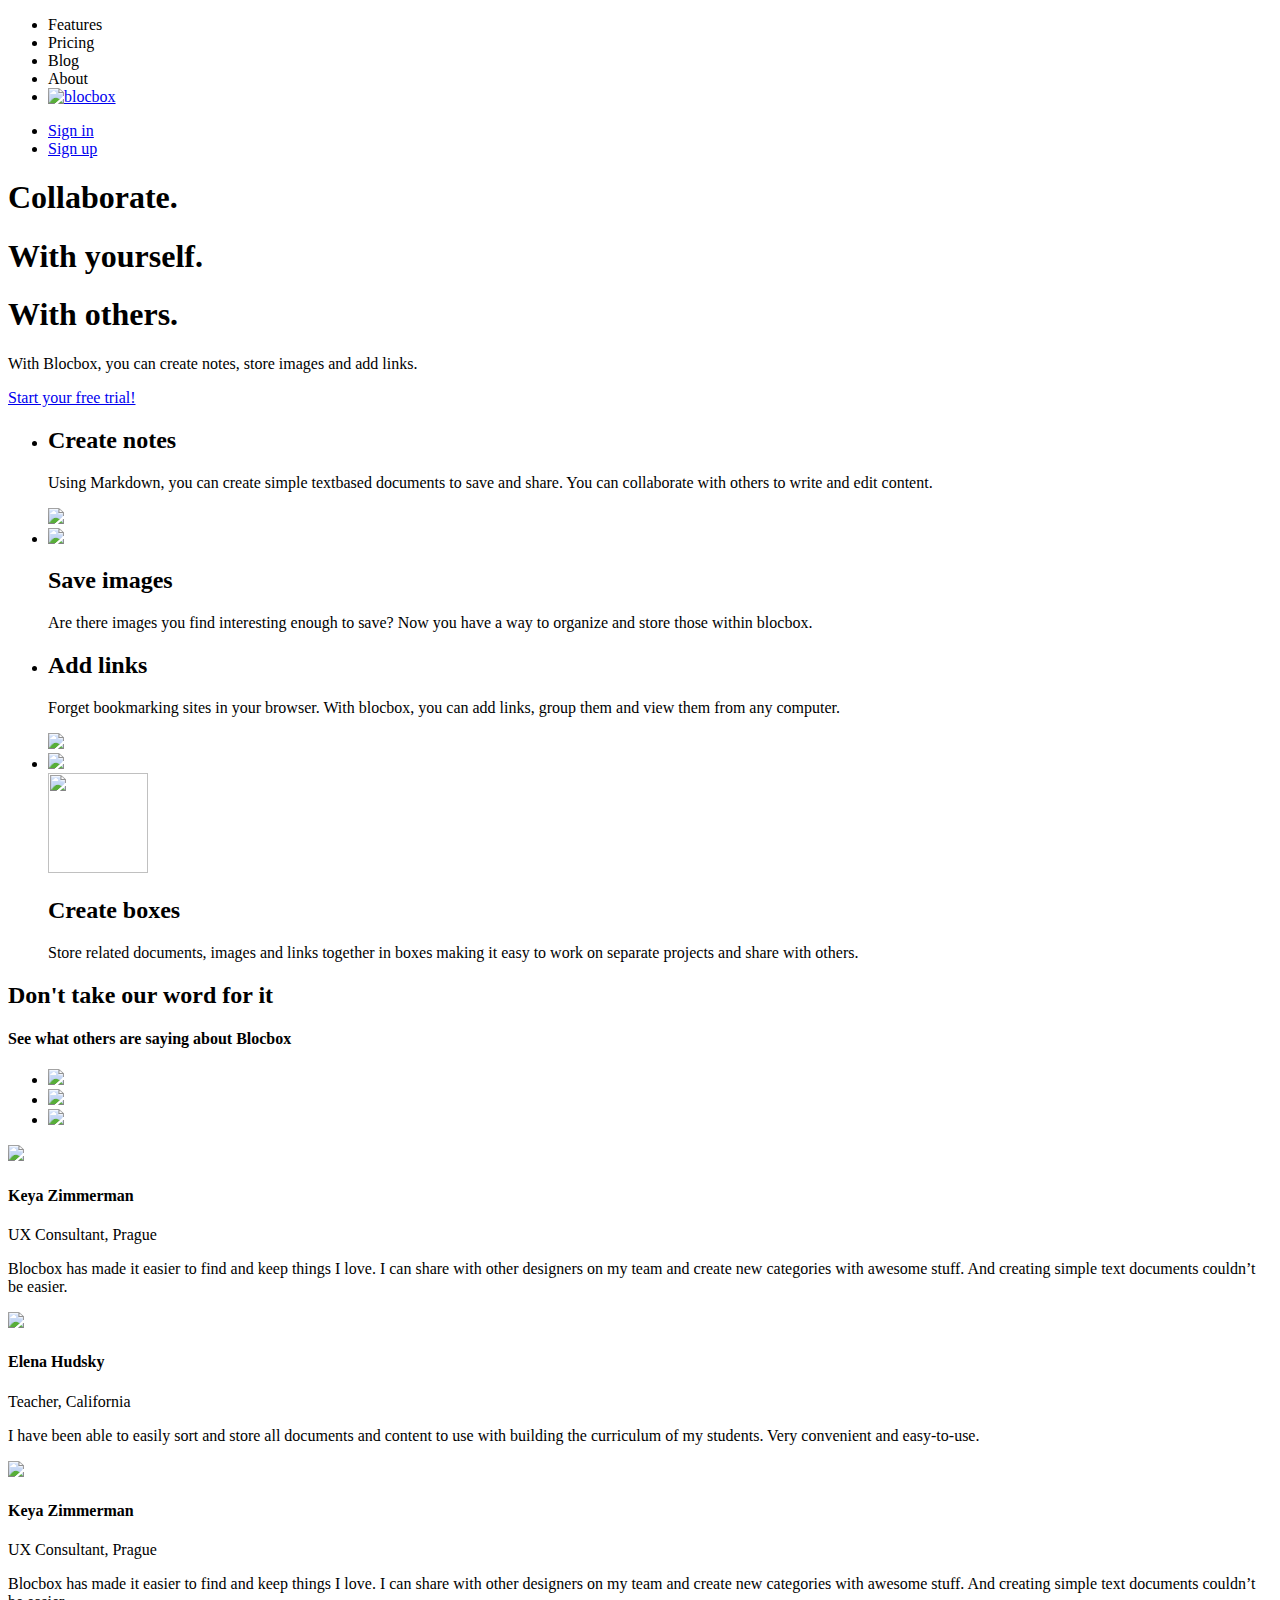
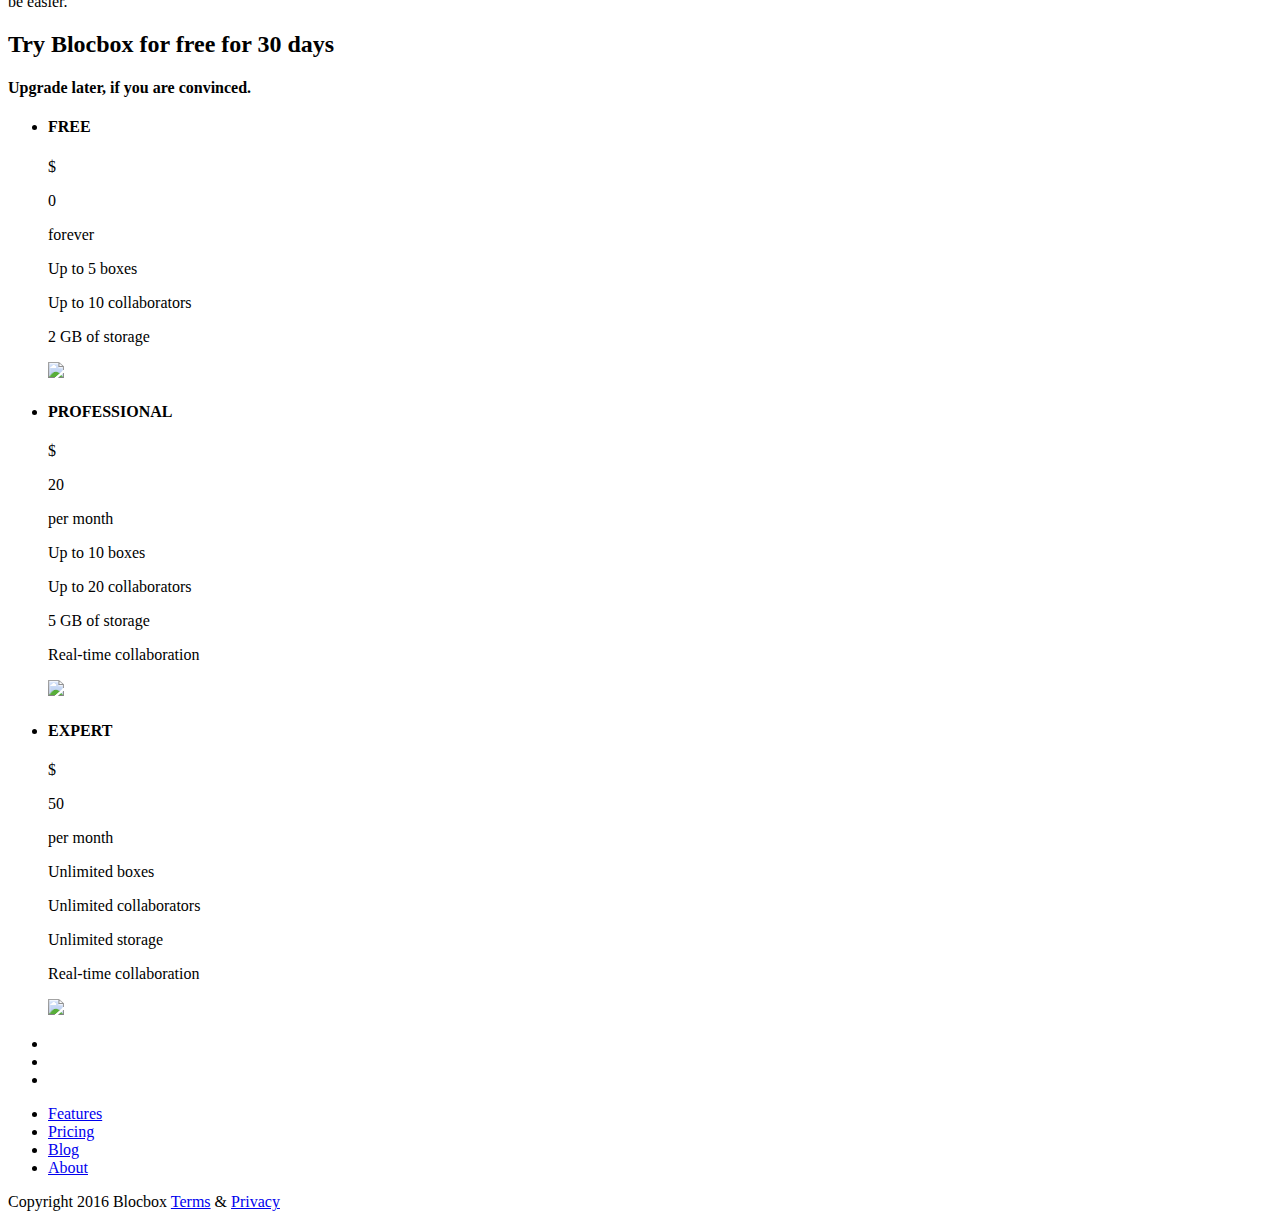
==== index.html @ 729f427e "Checkpoint 28: HTML for Blocbox homepage" ====
<!DOCTYPE html>
<html lang="en-us">
  <head>
    <meta http-equiv="X-UA-Compatible" content="IE=Edge">
    <meta name="viewport" content="width=device-width, initial-scale=1">
    <meta charset="UTF-8">
    <title>Collaborate. With yourself. With others. | Blocbox</title>
    <link href="https://fonts.googleapis.com/css?family=Rubik" rel="stylesheet" type="text/css">
    <link rel="stylesheet" href="/Users/v644093/Downloads/Bloc/BlocBox/css/font-awesome.min.css">
    <!--<link rel="stylesheet" href="/Users/v644093/Downloads/Bloc/BlocBox/css/blocbox.css">-->
  </head>
  <body>
    <header>
      <div id="hero">
        <nav class="container">
          <div class="one-half">
            <ul>
              <li>Features</li>
              <li>Pricing</li>
              <li>Blog</li>
              <li>About</li>
              <li><a href="index.html" id="logo"><img src="/Users/v644093/Downloads/Bloc/BlocBox/images/blocboxlogo.png" alt="blocbox" /></a></li>
            </ul>
          </div>
          <div class="one-half">
            <ul>
              <li><a href="signin.html">Sign in</a></li>
              <li class="signUpButton"><a href="signup.html">Sign up</a></li>
            </ul>
          </div>
        </nav>
        <div class="container">
          <h1>Collaborate.</h1>
          <h1>With yourself.</h1>
          <h1>With others.</h1>
          <p>With Blocbox, you can create notes, store images and add links. </p>
          <a href="signup.html" class="btn">Start your free trial!</a>
        </div>
      </div>
    </header>
    <main role="main">
      <ul class="fa-ul">
        <li class="feature">
          <div class="one-half">
            <i class="fa fa-file-text-o fa-4x"></i>
            <h2>Create notes</h2>
            <p>Using Markdown, you can create simple text­based documents to save and share. You can collaborate with others to write and edit content.</p>
          </div>
          <div class="one-half">
            <img src="/Users/v644093/Downloads/Bloc/BlocBox/images/video.png">
          </div>
        </li>
        <li class="feature">
          <div class="one-half">
            <img src="/Users/v644093/Downloads/Bloc/BlocBox/images/video.png">
          </div>
          <div class="one-half">
            <i class="fa fa-image fa-4x"></i>
            <h2>Save images</h2>
            <p>Are there images you find interesting enough to save? Now you have a way to organize and store those within blocbox.</p>
          </div>
        </li>
        <li class="feature">
          <div class="one-half">
            <i class="fa fa-link fa-4x"></i>
            <h2>Add links</h2>
            <p>Forget bookmarking sites in your browser. With blocbox, you can add links, group them and view them from any computer. </p>
          </div>
          <div class="one-half">
            <img src="/Users/v644093/Downloads/Bloc/BlocBox/images/video.png">
          </div>
        </li>
        <li class="feature">
          <div class="one-half">
            <img src="/Users/v644093/Downloads/Bloc/BlocBox/images/video.png">
          </div>
          <div class="one-half">
            <img src="/Users/v644093/Downloads/Bloc/BlocBox/images/box.png" width="100" height="100">
            <h2>Create boxes</h2>
            <p>Store related documents, images and links together in boxes making it easy to work on separate projects and share with others.</p>
          </div>
        </li>
      </ul>
    </main>
    <section class="testimonials">
      <div class="container">
        <h2>Don't take our word for it</h2>
        <h4>See what others are saying about Blocbox</h4>
        <ul class="testimonialstab">
          <li><a href="#" class="" onclick="changeTestimonial(event, 'testimonial1')"><img src="/Users/v644093/Downloads/Bloc/BlocBox/images/testimonialbutton.png"></a></li>
          <li><a href="#" class="" onclick="changeTestimonial(event, 'testimonial2')"><img src="/Users/v644093/Downloads/Bloc/BlocBox/images/testimonialbutton.png"></a></li>
          <li><a href="#" class="" onclick="changeTestimonial(event, 'testimonial3')"><img src="/Users/v644093/Downloads/Bloc/BlocBox/images/testimonialbutton.png"></a></li>
        </ul>
        <div id="testimonial1" class="tabcontent activetestimonial">
          <img src="/Users/v644093/Downloads/Bloc/BlocBox/images/testimonial.png">
          <h4>Keya Zimmerman</h4>
          <p>UX Consultant, Prague</p>
          <p>Blocbox has made it easier to find and keep things I love. I can share with other designers on my team and create new categories with awesome stuff. And creating simple text documents couldn’t be easier.</p>
        </div>
        <div id="testimonial2" class="tabcontent">
          <img src="/Users/v644093/Downloads/Bloc/BlocBox/images/testimonial.png">
          <h4>Elena Hudsky</h4>
          <p>Teacher, California</p>
          <p>I have been able to easily sort and store all documents and content to use with building the curriculum of my students. Very convenient and easy-to-use.</p>
        </div>
        <div id="testimonial3" class="tabcontent">
          <img src="/Users/v644093/Downloads/Bloc/BlocBox/images/testimonial.png">
          <h4>Keya Zimmerman</h4>
          <p>UX Consultant, Prague</p>
          <p>Blocbox has made it easier to find and keep things I love. I can share with other designers on my team and create new categories with awesome stuff. And creating simple text documents couldn’t be easier.</p>
        </div>
      </div>
    </section>
    <section class="pricing">
      <div class="container">
        <h2>Try Blocbox for free for 30 days</h2>
        <h4>Upgrade later, if you are convinced.</h4>
        <ul>
          <li class="one-third pricingbox">
            <h4>FREE</h4>
            <p>$</p>
            <p>0</p>
            <p>forever</p>
            <p>Up to 5 boxes</p>
            <p>Up to 10 collaborators</p>
            <p>2 GB of storage</p>
            <img src="/Users/v644093/Downloads/Bloc/BlocBox/images/starttrial.png">
          </li>
          <li class="one-third pricingbox">
            <h4>PROFESSIONAL</h4>
            <p>$</p>
            <p>20</p>
            <p>per month</p>
            <p>Up to 10 boxes</p>
            <p>Up to 20 collaborators</p>
            <p>5 GB of storage</p>
            <p>Real-time collaboration</p>
            <img src="/Users/v644093/Downloads/Bloc/BlocBox/images/starttrial.png">
          </li>
          <li class="one-third pricingbox">
            <h4>EXPERT</h4>
            <p>$</p>
            <p>50</p>
            <p>per month</p>
            <p>Unlimited boxes</p>
            <p>Unlimited collaborators</p>
            <p>Unlimited storage</p>
            <p>Real-time collaboration</p>
            <img src="/Users/v644093/Downloads/Bloc/BlocBox/images/starttrial.png">
          </li>
        </ul>
      </div>
    </section>
    <footer>
      <div class="container">
        <ul class="contactbuttons">
          <li><i class="fa fa-file-text-o fa-lg"></i></li>
          <li><i class="fa fa-file-text-o fa-lg"></i></li>
          <li><i class="fa fa-file-text-o fa-lg"></i></li>
        </ul>
        <ul>
          <li><a href="#">Features</a></li>
          <li><a href="#">Pricing</a></li>
          <li><a href="#">Blog</a></li>
          <li><a href="#">About</a></li>
        </ul>
        <p><i class="fa fa-copyright"></i> Copyright 2016 Blocbox <a href="#">Terms</a> & <a href="#">Privacy</a></p>
      </div>
    </footer>
  </body>
</html>
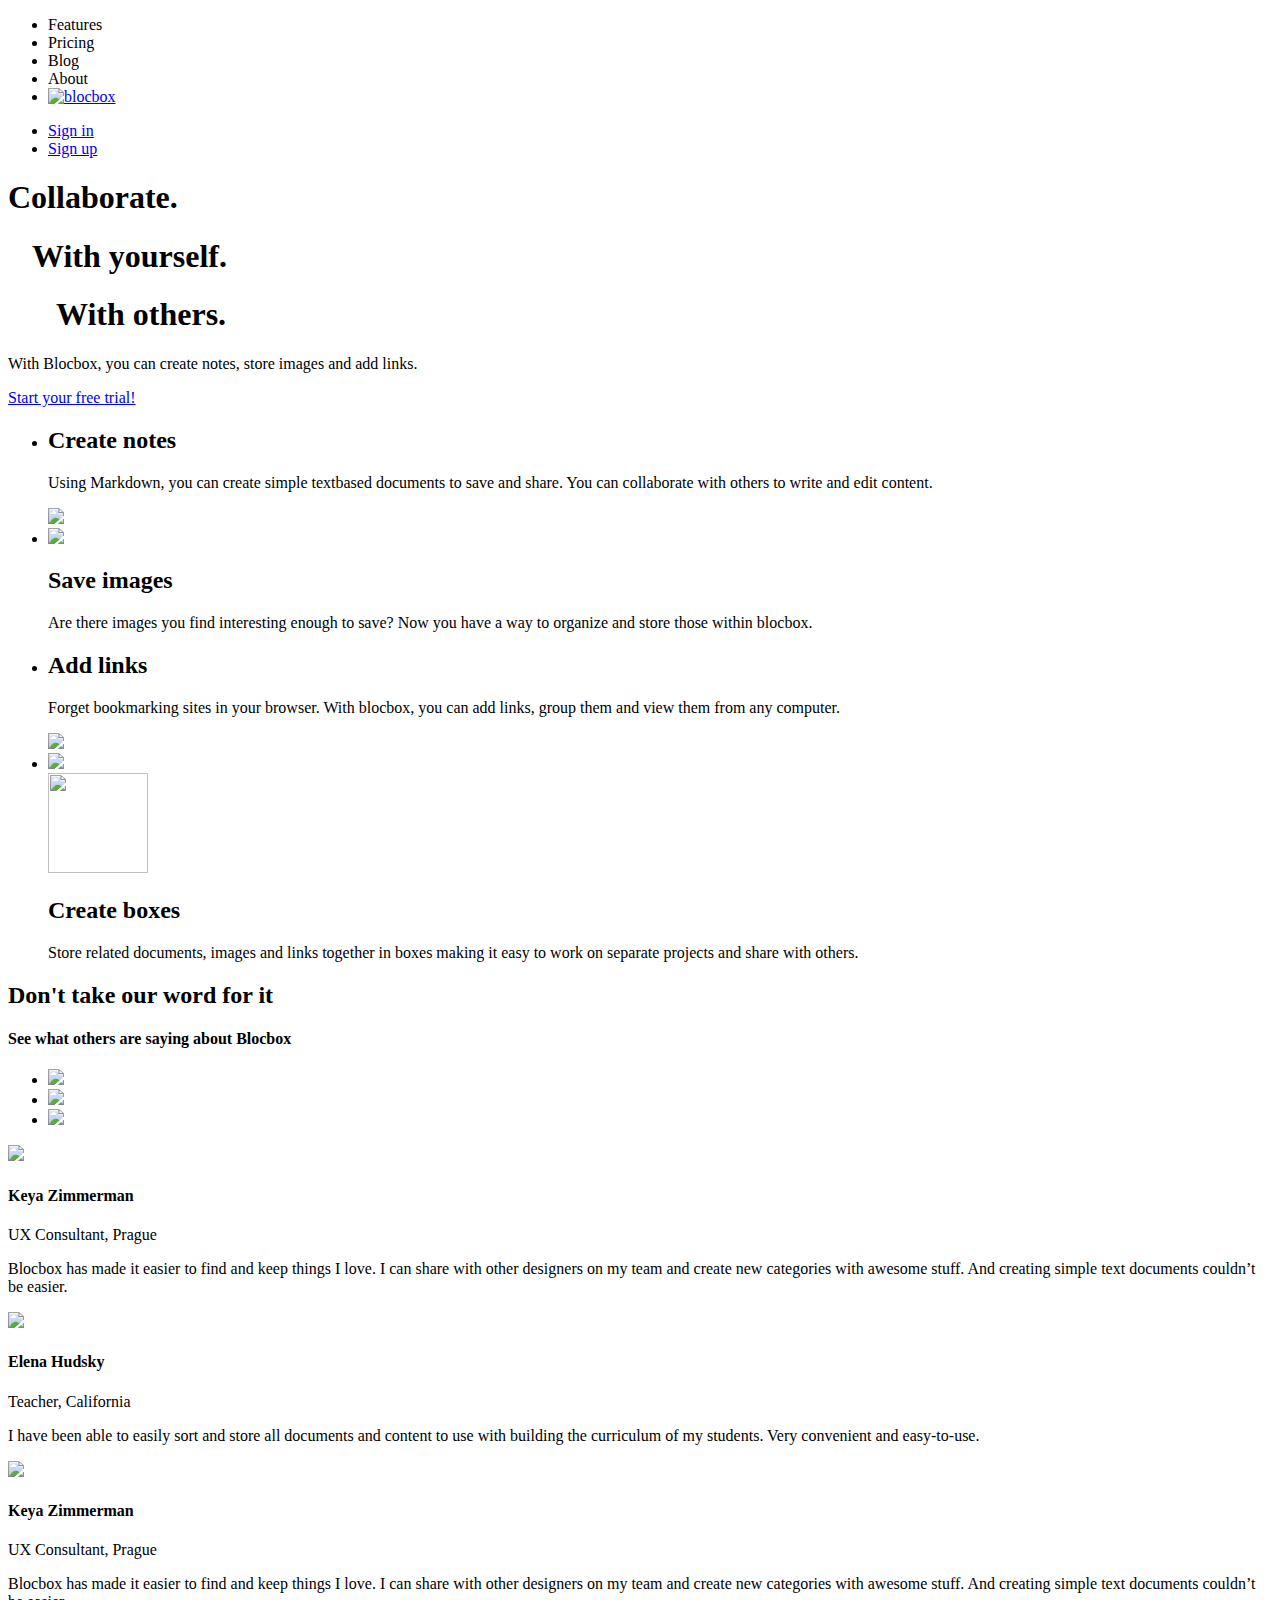
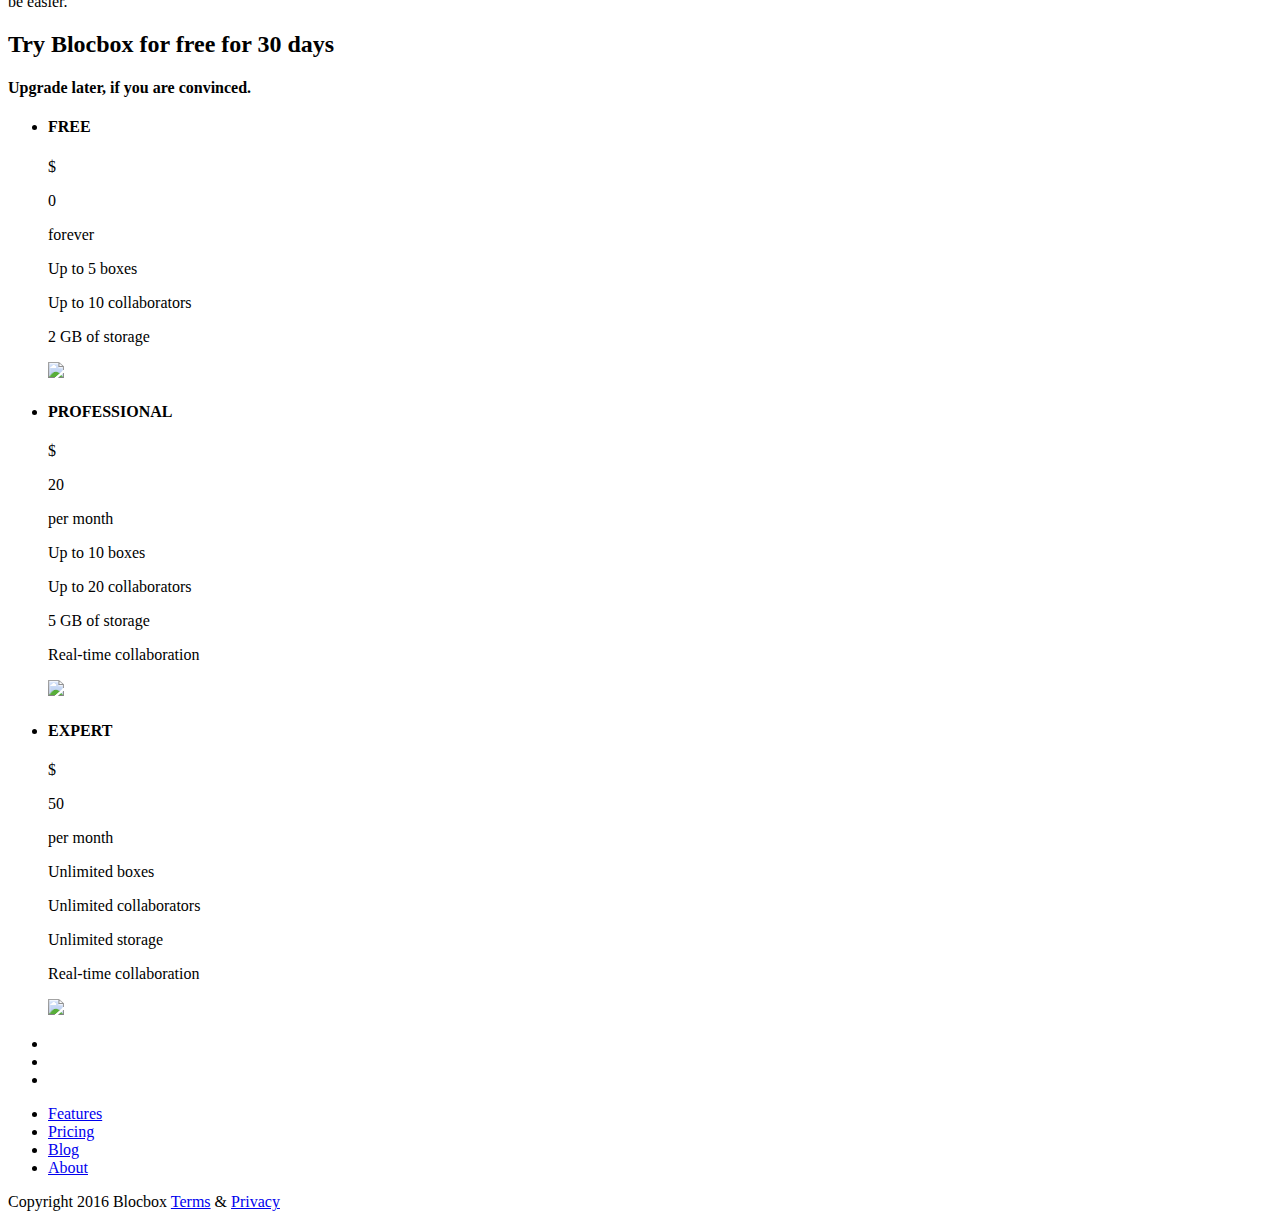
==== commit 9606f438: "Checkpoint 29: CSS for Blocbox homepage" ====
--- a/index.html
+++ b/index.html
@@ -7,7 +7,9 @@
     <title>Collaborate. With yourself. With others. | Blocbox</title>
     <link href="https://fonts.googleapis.com/css?family=Rubik" rel="stylesheet" type="text/css">
     <link rel="stylesheet" href="/Users/v644093/Downloads/Bloc/BlocBox/css/font-awesome.min.css">
-    <!--<link rel="stylesheet" href="/Users/v644093/Downloads/Bloc/BlocBox/css/blocbox.css">-->
+    <link rel="stylesheet" href="/Users/v644093/Downloads/Bloc/BlocBox/css/blocbox.css">
+    <link rel="stylesheet" href="/Users/v644093/Downloads/Bloc/BlocBox/css/normalize.css">
+    <link rel="stylesheet" href="/Users/v644093/Downloads/Bloc/BlocBox/css/animate.min.css">
   </head>
   <body>
     <header>
@@ -30,9 +32,9 @@
           </div>
         </nav>
         <div class="container">
-          <h1>Collaborate.</h1>
-          <h1>With yourself.</h1>
-          <h1>With others.</h1>
+          <h1 class="animated fadeIn">Collaborate.</h1>
+          <h1 class="animated fadeIn">&nbsp;&nbsp;&nbsp;With yourself.</h1>
+          <h1 class="animated fadeIn">&nbsp;&nbsp;&nbsp;&nbsp;&nbsp;&nbsp;With others.</h1>
           <p>With Blocbox, you can create notes, store images and add links. </p>
           <a href="signup.html" class="btn">Start your free trial!</a>
         </div>
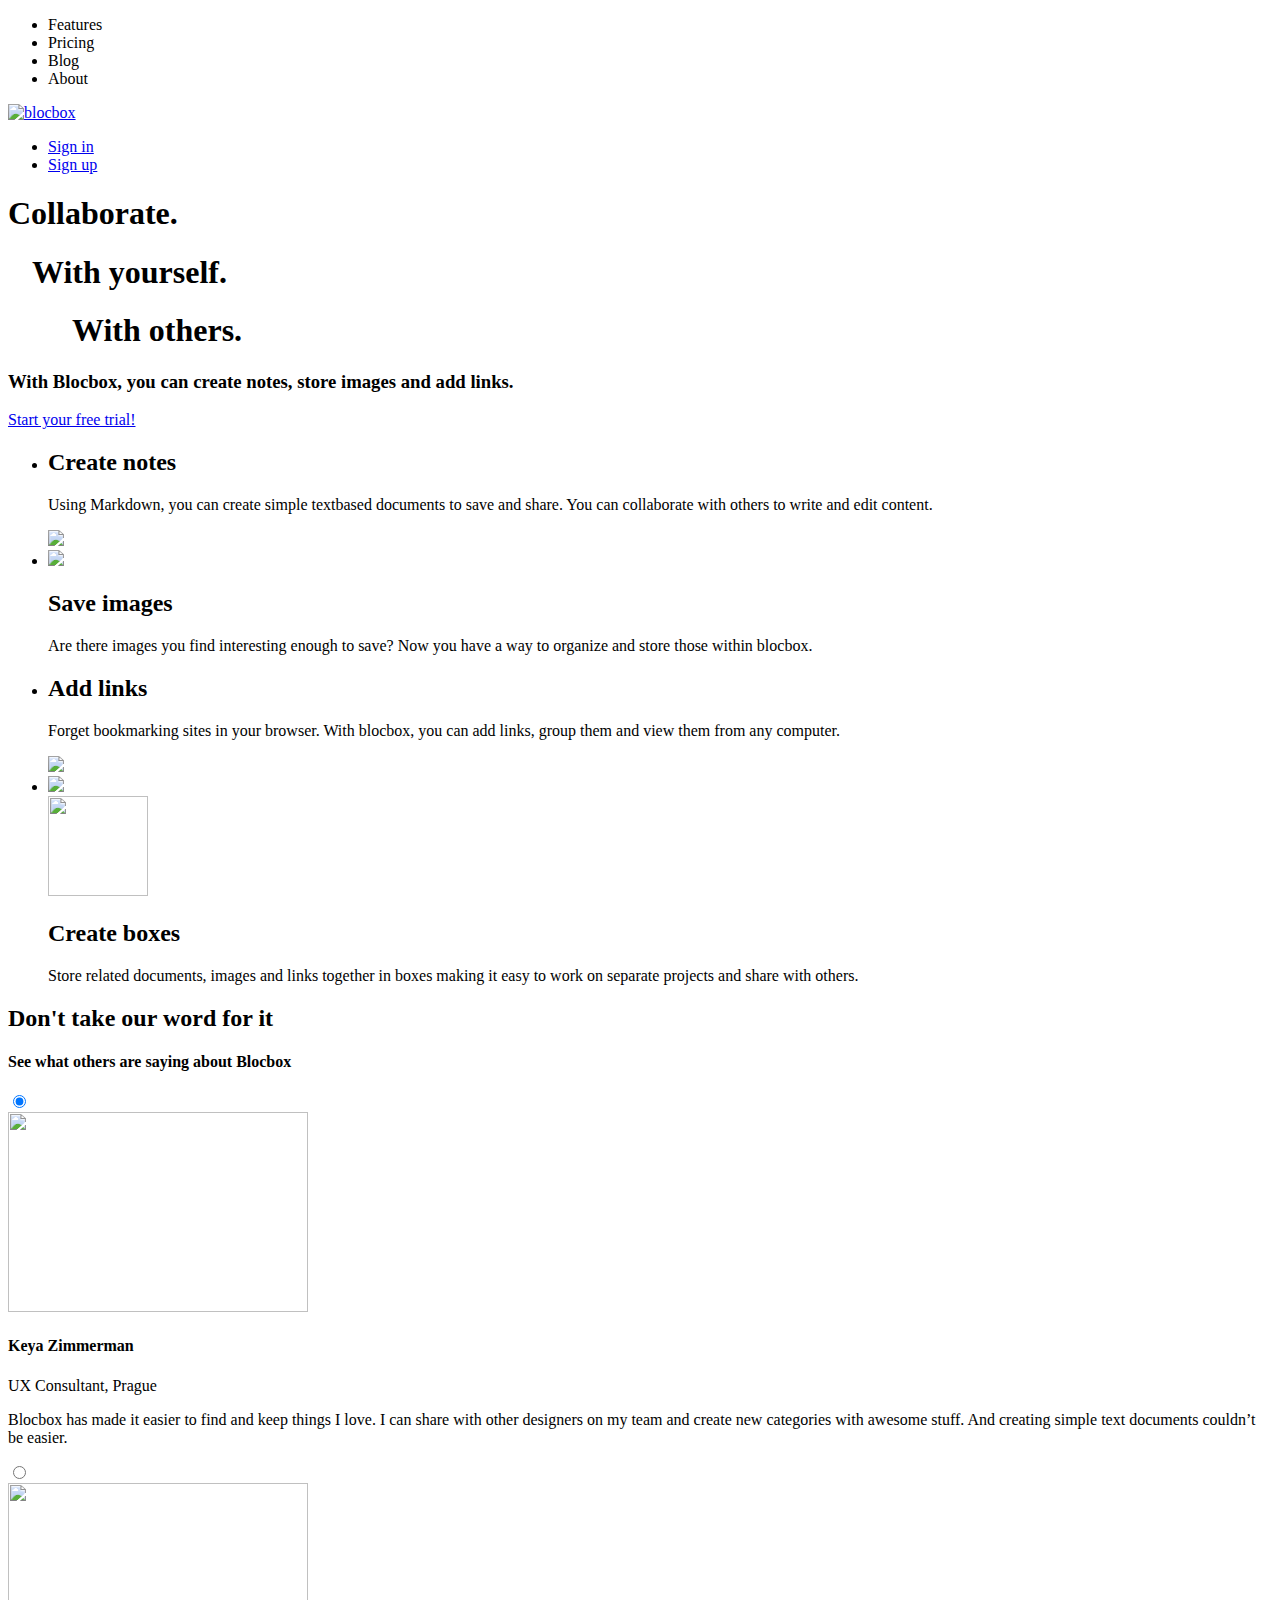
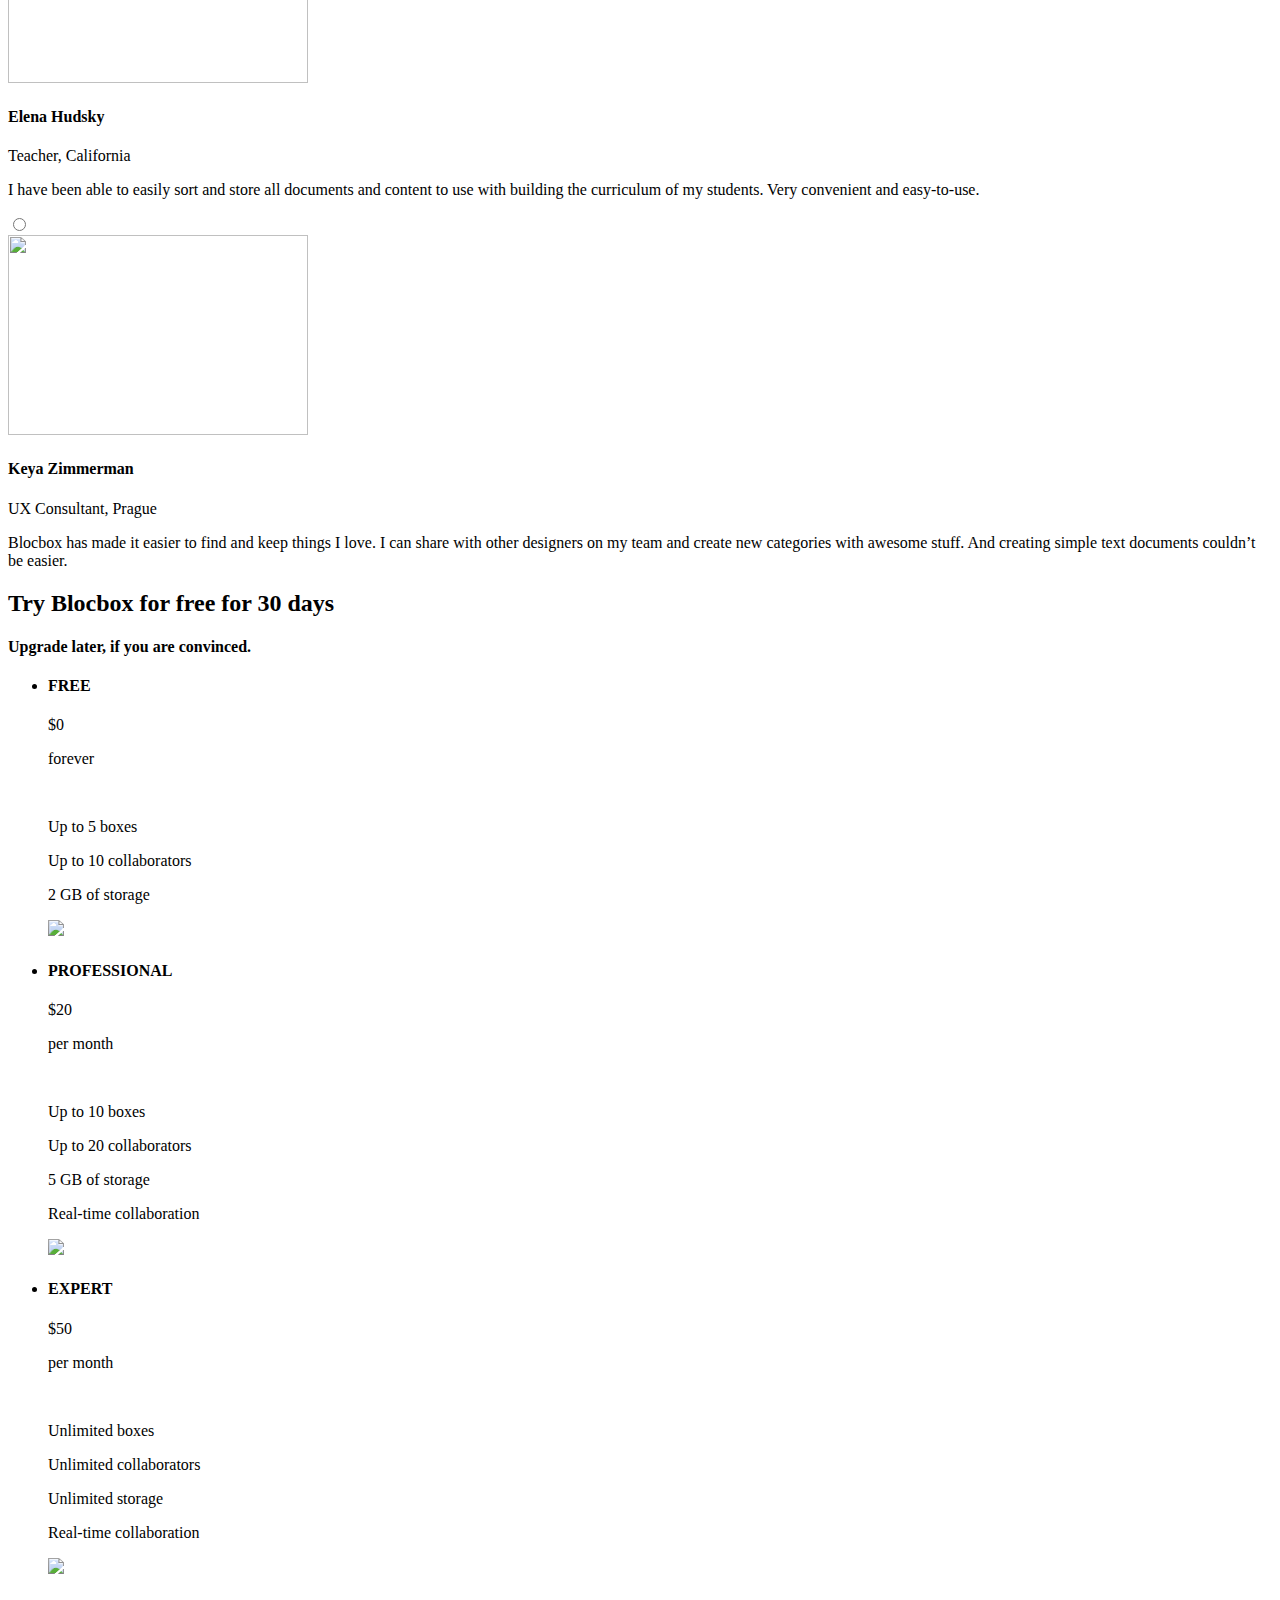
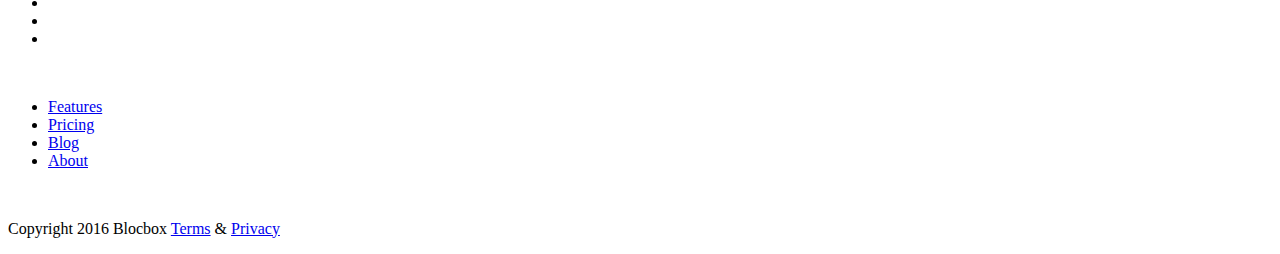
==== commit 2551fabf: "Checkpoint 30 completed" ====
--- a/index.html
+++ b/index.html
@@ -12,71 +12,73 @@
     <link rel="stylesheet" href="/Users/v644093/Downloads/Bloc/BlocBox/css/animate.min.css">
   </head>
   <body>
-    <header>
-      <div id="hero">
+    <header id="hero">
         <nav class="container">
-          <div class="one-half">
+          <div id="menu">
             <ul>
               <li>Features</li>
               <li>Pricing</li>
               <li>Blog</li>
               <li>About</li>
-              <li><a href="index.html" id="logo"><img src="/Users/v644093/Downloads/Bloc/BlocBox/images/blocboxlogo.png" alt="blocbox" /></a></li>
             </ul>
           </div>
-          <div class="one-half">
-            <ul>
+          <div id="logo">
+            <a href="index.html" id="logo"><img src="/Users/v644093/Downloads/Bloc/BlocBox/images/blocboxlogo.png" alt="blocbox" /></a>
+          </div>
+          <div>
+            <ul id="signbuttons">
               <li><a href="signin.html">Sign in</a></li>
               <li class="signUpButton"><a href="signup.html">Sign up</a></li>
             </ul>
           </div>
         </nav>
         <div class="container">
-          <h1 class="animated fadeIn">Collaborate.</h1>
-          <h1 class="animated fadeIn">&nbsp;&nbsp;&nbsp;With yourself.</h1>
-          <h1 class="animated fadeIn">&nbsp;&nbsp;&nbsp;&nbsp;&nbsp;&nbsp;With others.</h1>
-          <p>With Blocbox, you can create notes, store images and add links. </p>
-          <a href="signup.html" class="btn">Start your free trial!</a>
-        </div>
-      </div>
+          <div id="herotext">
+            <h1 class="animated fadeIn herocaption">Collaborate.</h1>
+            <h1 class="animated fadeIn herocaption">&nbsp;&nbsp;&nbsp;With yourself.</h1>
+            <h1 class="animated fadeIn herocaption">&nbsp;&nbsp;&nbsp;&nbsp;&nbsp;&nbsp;&nbsp;&nbsp;With others.</h1>
+            <h3 id="herodesc">With Blocbox, you can create notes, store images and add links. </h3>
+            <a href="signup.html" class="btn">Start your free trial!</a>
+          </div>
+        </div>
     </header>
     <main role="main">
-      <ul class="fa-ul">
-        <li class="feature">
-          <div class="one-half">
+      <ul id="features">
+        <li class="feature">
+          <div class="one-half featuredetailleft">
             <i class="fa fa-file-text-o fa-4x"></i>
             <h2>Create notes</h2>
             <p>Using Markdown, you can create simple text­based documents to save and share. You can collaborate with others to write and edit content.</p>
           </div>
-          <div class="one-half">
-            <img src="/Users/v644093/Downloads/Bloc/BlocBox/images/video.png">
-          </div>
-        </li>
-        <li class="feature">
-          <div class="one-half">
-            <img src="/Users/v644093/Downloads/Bloc/BlocBox/images/video.png">
-          </div>
-          <div class="one-half">
+          <div class="one-half videoimageright">
+            <img width="500" src="/Users/v644093/Downloads/Bloc/BlocBox/images/video.png">
+          </div>
+        </li>
+        <li class="feature">
+          <div class="one-half videoimageleft">
+            <img width="500" src="/Users/v644093/Downloads/Bloc/BlocBox/images/video.png">
+          </div>
+          <div class="one-half featuredetailright">
             <i class="fa fa-image fa-4x"></i>
             <h2>Save images</h2>
             <p>Are there images you find interesting enough to save? Now you have a way to organize and store those within blocbox.</p>
           </div>
         </li>
         <li class="feature">
-          <div class="one-half">
+          <div class="one-half featuredetailleft">
             <i class="fa fa-link fa-4x"></i>
             <h2>Add links</h2>
             <p>Forget bookmarking sites in your browser. With blocbox, you can add links, group them and view them from any computer. </p>
           </div>
-          <div class="one-half">
-            <img src="/Users/v644093/Downloads/Bloc/BlocBox/images/video.png">
-          </div>
-        </li>
-        <li class="feature">
-          <div class="one-half">
-            <img src="/Users/v644093/Downloads/Bloc/BlocBox/images/video.png">
-          </div>
-          <div class="one-half">
+          <div class="one-half videoimageright">
+            <img width="500" src="/Users/v644093/Downloads/Bloc/BlocBox/images/video.png">
+          </div>
+        </li>
+        <li class="feature">
+          <div class="one-half videoimageleft">
+            <img width="500" src="/Users/v644093/Downloads/Bloc/BlocBox/images/video.png">
+          </div>
+          <div class="one-half featuredetailright">
             <img src="/Users/v644093/Downloads/Bloc/BlocBox/images/box.png" width="100" height="100">
             <h2>Create boxes</h2>
             <p>Store related documents, images and links together in boxes making it easy to work on separate projects and share with others.</p>
@@ -84,90 +86,134 @@
         </li>
       </ul>
     </main>
-    <section class="testimonials">
-      <div class="container">
-        <h2>Don't take our word for it</h2>
-        <h4>See what others are saying about Blocbox</h4>
-        <ul class="testimonialstab">
-          <li><a href="#" class="" onclick="changeTestimonial(event, 'testimonial1')"><img src="/Users/v644093/Downloads/Bloc/BlocBox/images/testimonialbutton.png"></a></li>
-          <li><a href="#" class="" onclick="changeTestimonial(event, 'testimonial2')"><img src="/Users/v644093/Downloads/Bloc/BlocBox/images/testimonialbutton.png"></a></li>
-          <li><a href="#" class="" onclick="changeTestimonial(event, 'testimonial3')"><img src="/Users/v644093/Downloads/Bloc/BlocBox/images/testimonialbutton.png"></a></li>
-        </ul>
-        <div id="testimonial1" class="tabcontent activetestimonial">
-          <img src="/Users/v644093/Downloads/Bloc/BlocBox/images/testimonial.png">
-          <h4>Keya Zimmerman</h4>
-          <p>UX Consultant, Prague</p>
-          <p>Blocbox has made it easier to find and keep things I love. I can share with other designers on my team and create new categories with awesome stuff. And creating simple text documents couldn’t be easier.</p>
+    <section>
+      <div class="testimonials">
+        <div id="testimonialsheading">
+          <h2>Don't take our word for it</h2>
+          <h4>See what others are saying about Blocbox</h4>
+        </div>
+        <!--<div id="testimonial1" class="tabcontent activetestimonial">
+          <img class="testimage" width="300" height="200" src="/Users/v644093/Downloads/Bloc/BlocBox/images/testimonial.png">
+          <div class="testdesc">
+            <h4>Keya Zimmerman</h4>
+            <p>UX Consultant, Prague</p>
+            <p>Blocbox has made it easier to find and keep things I love. I can share with other designers on my team and create new categories with awesome stuff. And creating simple text documents couldn’t be easier.</p>
+          </div>
         </div>
         <div id="testimonial2" class="tabcontent">
-          <img src="/Users/v644093/Downloads/Bloc/BlocBox/images/testimonial.png">
-          <h4>Elena Hudsky</h4>
-          <p>Teacher, California</p>
-          <p>I have been able to easily sort and store all documents and content to use with building the curriculum of my students. Very convenient and easy-to-use.</p>
+          <img class="testimage" width="300" height="200" src="/Users/v644093/Downloads/Bloc/BlocBox/images/testimonial.png">
+          <div class="testdesc">
+            <h4>Elena Hudsky</h4>
+            <p>Teacher, California</p>
+            <p>I have been able to easily sort and store all documents and content to use with building the curriculum of my students. Very convenient and easy-to-use.</p>
+          </div>
         </div>
         <div id="testimonial3" class="tabcontent">
-          <img src="/Users/v644093/Downloads/Bloc/BlocBox/images/testimonial.png">
-          <h4>Keya Zimmerman</h4>
-          <p>UX Consultant, Prague</p>
-          <p>Blocbox has made it easier to find and keep things I love. I can share with other designers on my team and create new categories with awesome stuff. And creating simple text documents couldn’t be easier.</p>
-        </div>
+          <img class="testimage" width="300" height="200" src="/Users/v644093/Downloads/Bloc/BlocBox/images/testimonial.png">
+          <div class="testdesc">
+            <h4>Keya Zimmerman</h4>
+            <p>UX Consultant, Prague</p>
+            <p>Blocbox has made it easier to find and keep things I love. I can share with other designers on my team and create new categories with awesome stuff. And creating simple text documents couldn’t be easier.</p>
+          </div>
+        </div>-->
+        <div class="tabs">
+          <div class="tab">
+            <input type="radio" id="tab-1" name="tab-group-1" checked>
+            <label for="tab-1"></label>
+            <div class="content">
+              <img class="testimage" width="300" height="200" src="/Users/v644093/Downloads/Bloc/BlocBox/images/testimonial.png">
+              <div class="testdesc">
+                <h4>Keya Zimmerman</h4>
+                <p>UX Consultant, Prague</p>
+                <p>Blocbox has made it easier to find and keep things I love. I can share with other designers on my team and create new categories with awesome stuff. And creating simple text documents couldn’t be easier.</p>
+              </div>
+            </div> 
+          </div>
+          <div class="tab">
+            <input type="radio" id="tab-2" name="tab-group-1">
+            <label for="tab-2"></label>
+            
+            <div class="content">
+              <img class="testimage" width="300" height="200" src="/Users/v644093/Downloads/Bloc/BlocBox/images/testimonial.png">
+              <div class="testdesc">
+                <h4>Elena Hudsky</h4>
+                <p>Teacher, California</p>
+                <p>I have been able to easily sort and store all documents and content to use with building the curriculum of my students. Very convenient and easy-to-use.</p>
+              </div>
+            </div>
+          </div>
+          <div class="tab">
+            <input type="radio" id="tab-3" name="tab-group-1">
+            <label for="tab-3"></label>
+            
+            <div class="content">
+              <img class="testimage" width="300" height="200" src="/Users/v644093/Downloads/Bloc/BlocBox/images/testimonial.png">
+              <div class="testdesc">
+                <h4>Keya Zimmerman</h4>
+                <p>UX Consultant, Prague</p>
+                <p>Blocbox has made it easier to find and keep things I love. I can share with other designers on my team and create new categories with awesome stuff. And creating simple text documents couldn’t be easier.</p>
+              </div>
+            </div>
+        </div>
+        <!--<ul id="testimonialstab">
+          <li class="testdot"><a href="#" class="" onclick="changeTestimonial(event, 'testimonial1')"><img src="/Users/v644093/Downloads/Bloc/BlocBox/images/testimonialbutton.png"></a></li>
+          <li class="testdot"><a href="#" class="" onclick="changeTestimonial(event, 'testimonial2')"><img src="/Users/v644093/Downloads/Bloc/BlocBox/images/testimonialbutton.png"></a></li>
+          <li class="testdot"><a href="#" class="" onclick="changeTestimonial(event, 'testimonial3')"><img src="/Users/v644093/Downloads/Bloc/BlocBox/images/testimonialbutton.png"></a></li>
+        </ul>-->
       </div>
     </section>
     <section class="pricing">
-      <div class="container">
+      <div>
         <h2>Try Blocbox for free for 30 days</h2>
         <h4>Upgrade later, if you are convinced.</h4>
         <ul>
           <li class="one-third pricingbox">
             <h4>FREE</h4>
-            <p>$</p>
-            <p>0</p>
-            <p>forever</p>
+            <p>$0</p>
+            <p>forever</p></br>
             <p>Up to 5 boxes</p>
             <p>Up to 10 collaborators</p>
             <p>2 GB of storage</p>
-            <img src="/Users/v644093/Downloads/Bloc/BlocBox/images/starttrial.png">
+            <img class="starttrial1" src="/Users/v644093/Downloads/Bloc/BlocBox/images/starttrial.png">
           </li>
           <li class="one-third pricingbox">
             <h4>PROFESSIONAL</h4>
-            <p>$</p>
-            <p>20</p>
-            <p>per month</p>
+            <p>$20</p>
+            <p>per month</p></br>
             <p>Up to 10 boxes</p>
             <p>Up to 20 collaborators</p>
             <p>5 GB of storage</p>
             <p>Real-time collaboration</p>
-            <img src="/Users/v644093/Downloads/Bloc/BlocBox/images/starttrial.png">
+            <img class="starttrial" src="/Users/v644093/Downloads/Bloc/BlocBox/images/starttrial.png">
           </li>
           <li class="one-third pricingbox">
             <h4>EXPERT</h4>
-            <p>$</p>
-            <p>50</p>
-            <p>per month</p>
+            <p>$50</p>
+            <p>per month</p></br>
             <p>Unlimited boxes</p>
             <p>Unlimited collaborators</p>
             <p>Unlimited storage</p>
             <p>Real-time collaboration</p>
-            <img src="/Users/v644093/Downloads/Bloc/BlocBox/images/starttrial.png">
+            <img class="starttrial" src="/Users/v644093/Downloads/Bloc/BlocBox/images/starttrial.png">
           </li>
         </ul>
       </div>
     </section>
-    <footer>
-      <div class="container">
+    <footer class="footer">
         <ul class="contactbuttons">
-          <li><i class="fa fa-file-text-o fa-lg"></i></li>
-          <li><i class="fa fa-file-text-o fa-lg"></i></li>
-          <li><i class="fa fa-file-text-o fa-lg"></i></li>
+          <li><i class="fa fa-facebook fa-lg social"></i></li>
+          <li><i class="fa fa-twitter fa-lg social"></i></li>
+          <li><i class="fa fa-envelope fa-lg social"></i></li>
         </ul>
-        <ul>
-          <li><a href="#">Features</a></li>
-          <li><a href="#">Pricing</a></li>
-          <li><a href="#">Blog</a></li>
-          <li><a href="#">About</a></li>
+        </br>
+        <ul class="links">
+          <li><a class="link" href="#">Features</a></li>
+          <li><a class="link" href="#">Pricing</a></li>
+          <li><a class="link" href="#">Blog</a></li>
+          <li><a class="link" href="#">About</a></li>
         </ul>
+        </br>
         <p><i class="fa fa-copyright"></i> Copyright 2016 Blocbox <a href="#">Terms</a> & <a href="#">Privacy</a></p>
-      </div>
     </footer>
   </body>
 </html>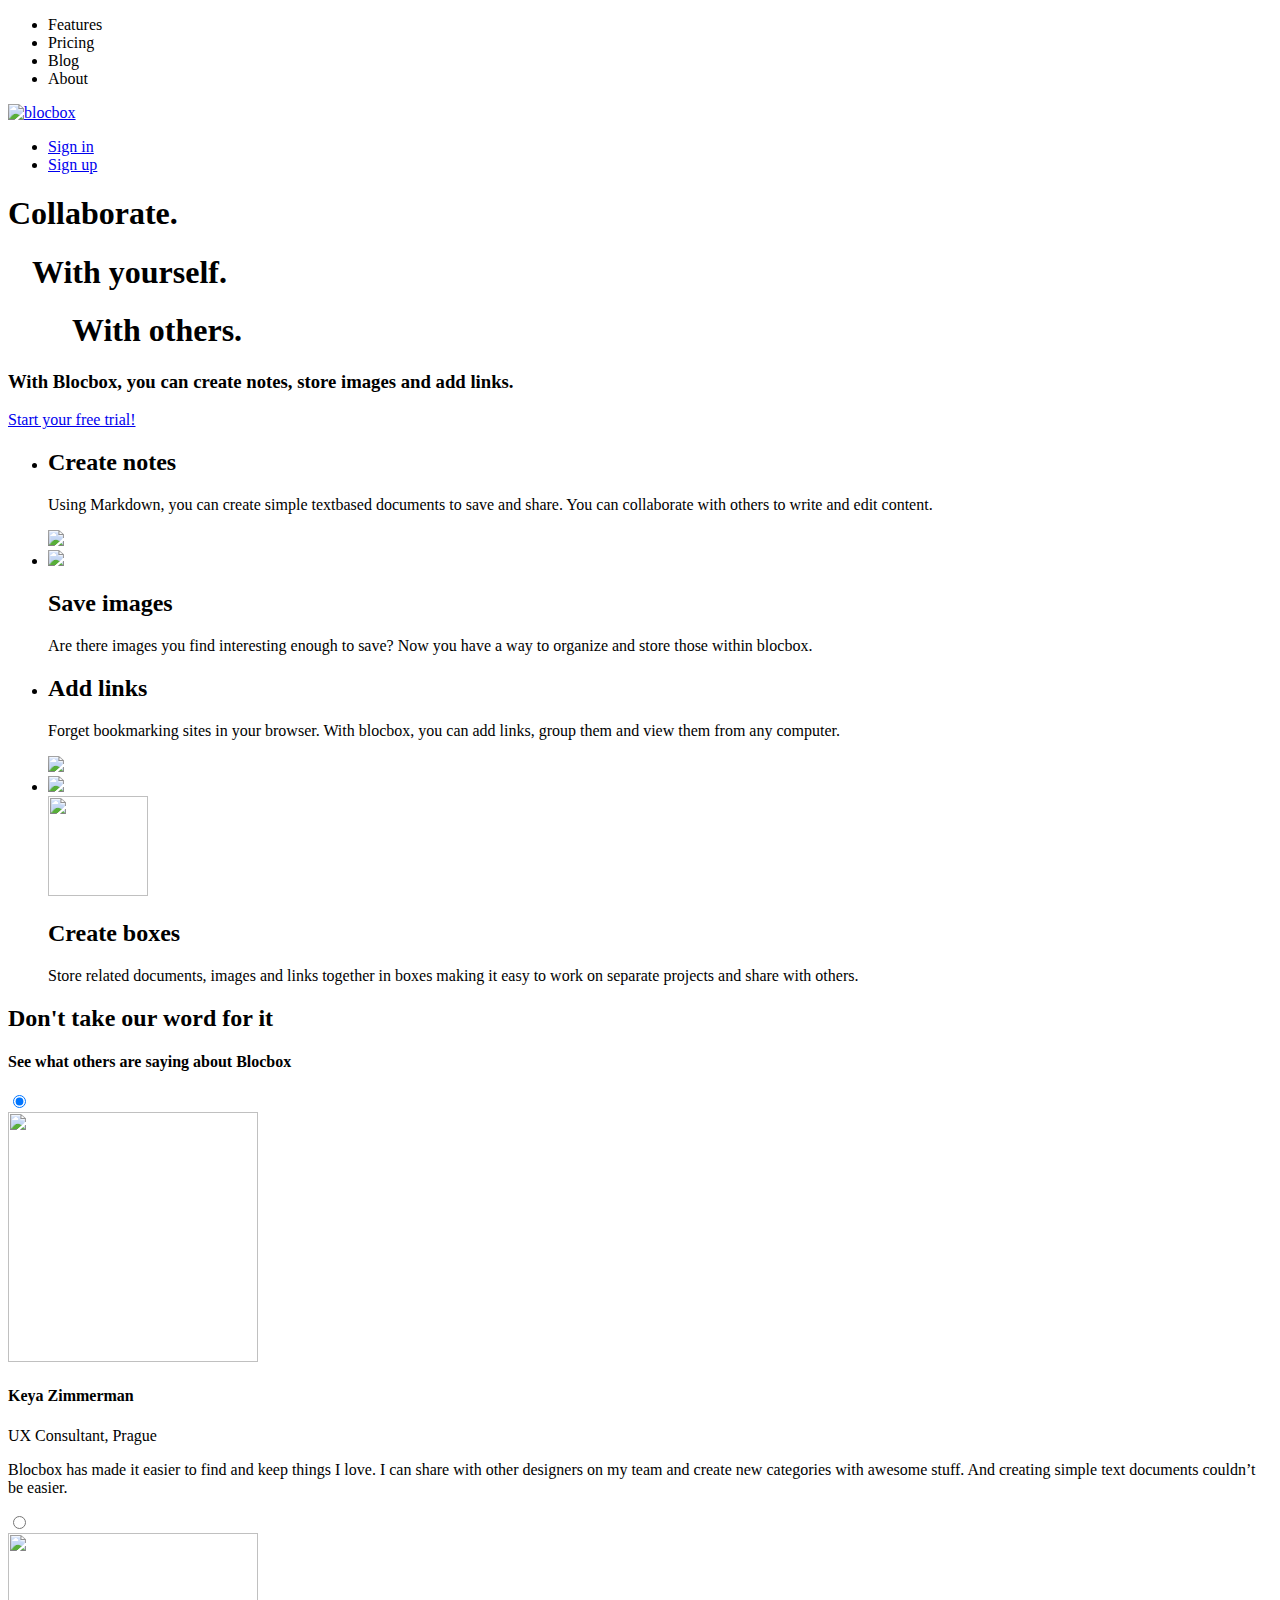
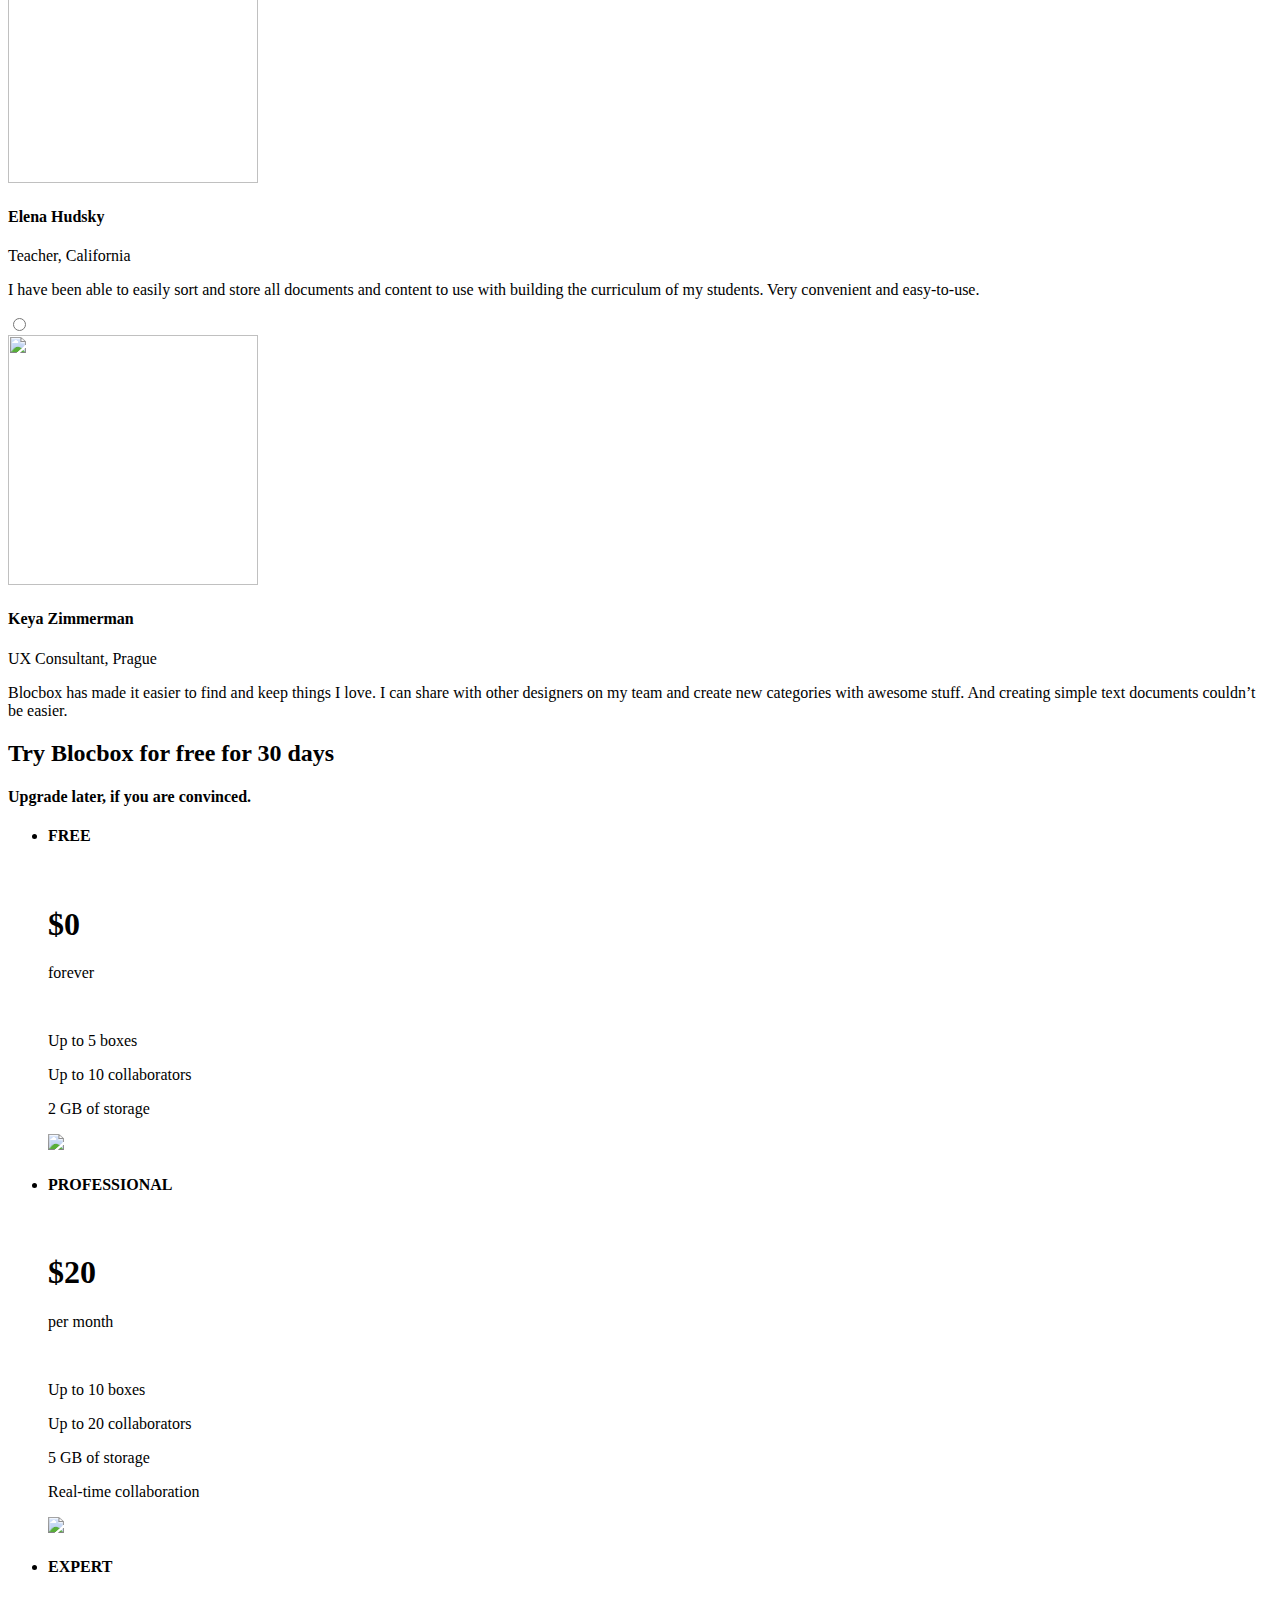
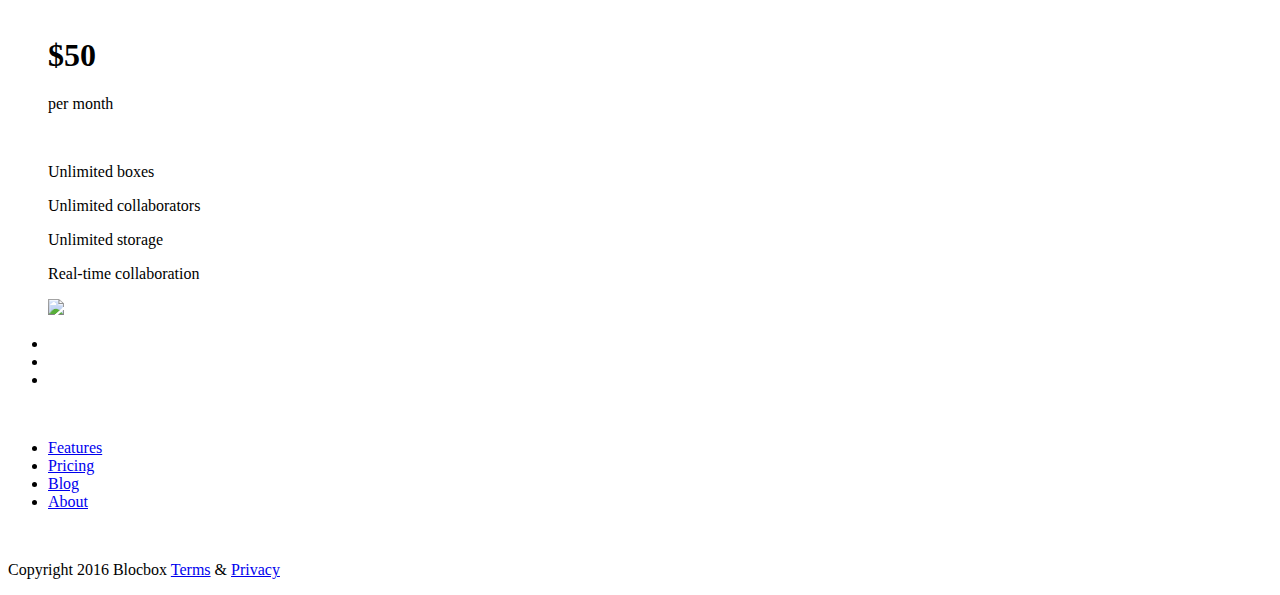
==== commit 0a74b49d: "Checkpoint 31 completed" ====
--- a/index.html
+++ b/index.html
@@ -92,36 +92,12 @@
           <h2>Don't take our word for it</h2>
           <h4>See what others are saying about Blocbox</h4>
         </div>
-        <!--<div id="testimonial1" class="tabcontent activetestimonial">
-          <img class="testimage" width="300" height="200" src="/Users/v644093/Downloads/Bloc/BlocBox/images/testimonial.png">
-          <div class="testdesc">
-            <h4>Keya Zimmerman</h4>
-            <p>UX Consultant, Prague</p>
-            <p>Blocbox has made it easier to find and keep things I love. I can share with other designers on my team and create new categories with awesome stuff. And creating simple text documents couldn’t be easier.</p>
-          </div>
-        </div>
-        <div id="testimonial2" class="tabcontent">
-          <img class="testimage" width="300" height="200" src="/Users/v644093/Downloads/Bloc/BlocBox/images/testimonial.png">
-          <div class="testdesc">
-            <h4>Elena Hudsky</h4>
-            <p>Teacher, California</p>
-            <p>I have been able to easily sort and store all documents and content to use with building the curriculum of my students. Very convenient and easy-to-use.</p>
-          </div>
-        </div>
-        <div id="testimonial3" class="tabcontent">
-          <img class="testimage" width="300" height="200" src="/Users/v644093/Downloads/Bloc/BlocBox/images/testimonial.png">
-          <div class="testdesc">
-            <h4>Keya Zimmerman</h4>
-            <p>UX Consultant, Prague</p>
-            <p>Blocbox has made it easier to find and keep things I love. I can share with other designers on my team and create new categories with awesome stuff. And creating simple text documents couldn’t be easier.</p>
-          </div>
-        </div>-->
         <div class="tabs">
           <div class="tab">
             <input type="radio" id="tab-1" name="tab-group-1" checked>
             <label for="tab-1"></label>
             <div class="content">
-              <img class="testimage" width="300" height="200" src="/Users/v644093/Downloads/Bloc/BlocBox/images/testimonial.png">
+              <img class="testimage" width="250" height="250" src="/Users/v644093/Downloads/Bloc/BlocBox/images/testimonial.png">
               <div class="testdesc">
                 <h4>Keya Zimmerman</h4>
                 <p>UX Consultant, Prague</p>
@@ -134,7 +110,7 @@
             <label for="tab-2"></label>
             
             <div class="content">
-              <img class="testimage" width="300" height="200" src="/Users/v644093/Downloads/Bloc/BlocBox/images/testimonial.png">
+              <img class="testimage" width="250" height="250" src="/Users/v644093/Downloads/Bloc/BlocBox/images/testimonial.png">
               <div class="testdesc">
                 <h4>Elena Hudsky</h4>
                 <p>Teacher, California</p>
@@ -147,7 +123,7 @@
             <label for="tab-3"></label>
             
             <div class="content">
-              <img class="testimage" width="300" height="200" src="/Users/v644093/Downloads/Bloc/BlocBox/images/testimonial.png">
+              <img class="testimage" width="250" height="250" src="/Users/v644093/Downloads/Bloc/BlocBox/images/testimonial.png">
               <div class="testdesc">
                 <h4>Keya Zimmerman</h4>
                 <p>UX Consultant, Prague</p>
@@ -155,11 +131,6 @@
               </div>
             </div>
         </div>
-        <!--<ul id="testimonialstab">
-          <li class="testdot"><a href="#" class="" onclick="changeTestimonial(event, 'testimonial1')"><img src="/Users/v644093/Downloads/Bloc/BlocBox/images/testimonialbutton.png"></a></li>
-          <li class="testdot"><a href="#" class="" onclick="changeTestimonial(event, 'testimonial2')"><img src="/Users/v644093/Downloads/Bloc/BlocBox/images/testimonialbutton.png"></a></li>
-          <li class="testdot"><a href="#" class="" onclick="changeTestimonial(event, 'testimonial3')"><img src="/Users/v644093/Downloads/Bloc/BlocBox/images/testimonialbutton.png"></a></li>
-        </ul>-->
       </div>
     </section>
     <section class="pricing">
@@ -168,8 +139,8 @@
         <h4>Upgrade later, if you are convinced.</h4>
         <ul>
           <li class="one-third pricingbox">
-            <h4>FREE</h4>
-            <p>$0</p>
+            <h4>FREE</h4></br>
+            <h1>$0</h1>
             <p>forever</p></br>
             <p>Up to 5 boxes</p>
             <p>Up to 10 collaborators</p>
@@ -177,8 +148,8 @@
             <img class="starttrial1" src="/Users/v644093/Downloads/Bloc/BlocBox/images/starttrial.png">
           </li>
           <li class="one-third pricingbox">
-            <h4>PROFESSIONAL</h4>
-            <p>$20</p>
+            <h4>PROFESSIONAL</h4></br>
+            <h1>$20</h1>
             <p>per month</p></br>
             <p>Up to 10 boxes</p>
             <p>Up to 20 collaborators</p>
@@ -187,8 +158,8 @@
             <img class="starttrial" src="/Users/v644093/Downloads/Bloc/BlocBox/images/starttrial.png">
           </li>
           <li class="one-third pricingbox">
-            <h4>EXPERT</h4>
-            <p>$50</p>
+            <h4>EXPERT</h4></br>
+            <h1>$50</h1>
             <p>per month</p></br>
             <p>Unlimited boxes</p>
             <p>Unlimited collaborators</p>
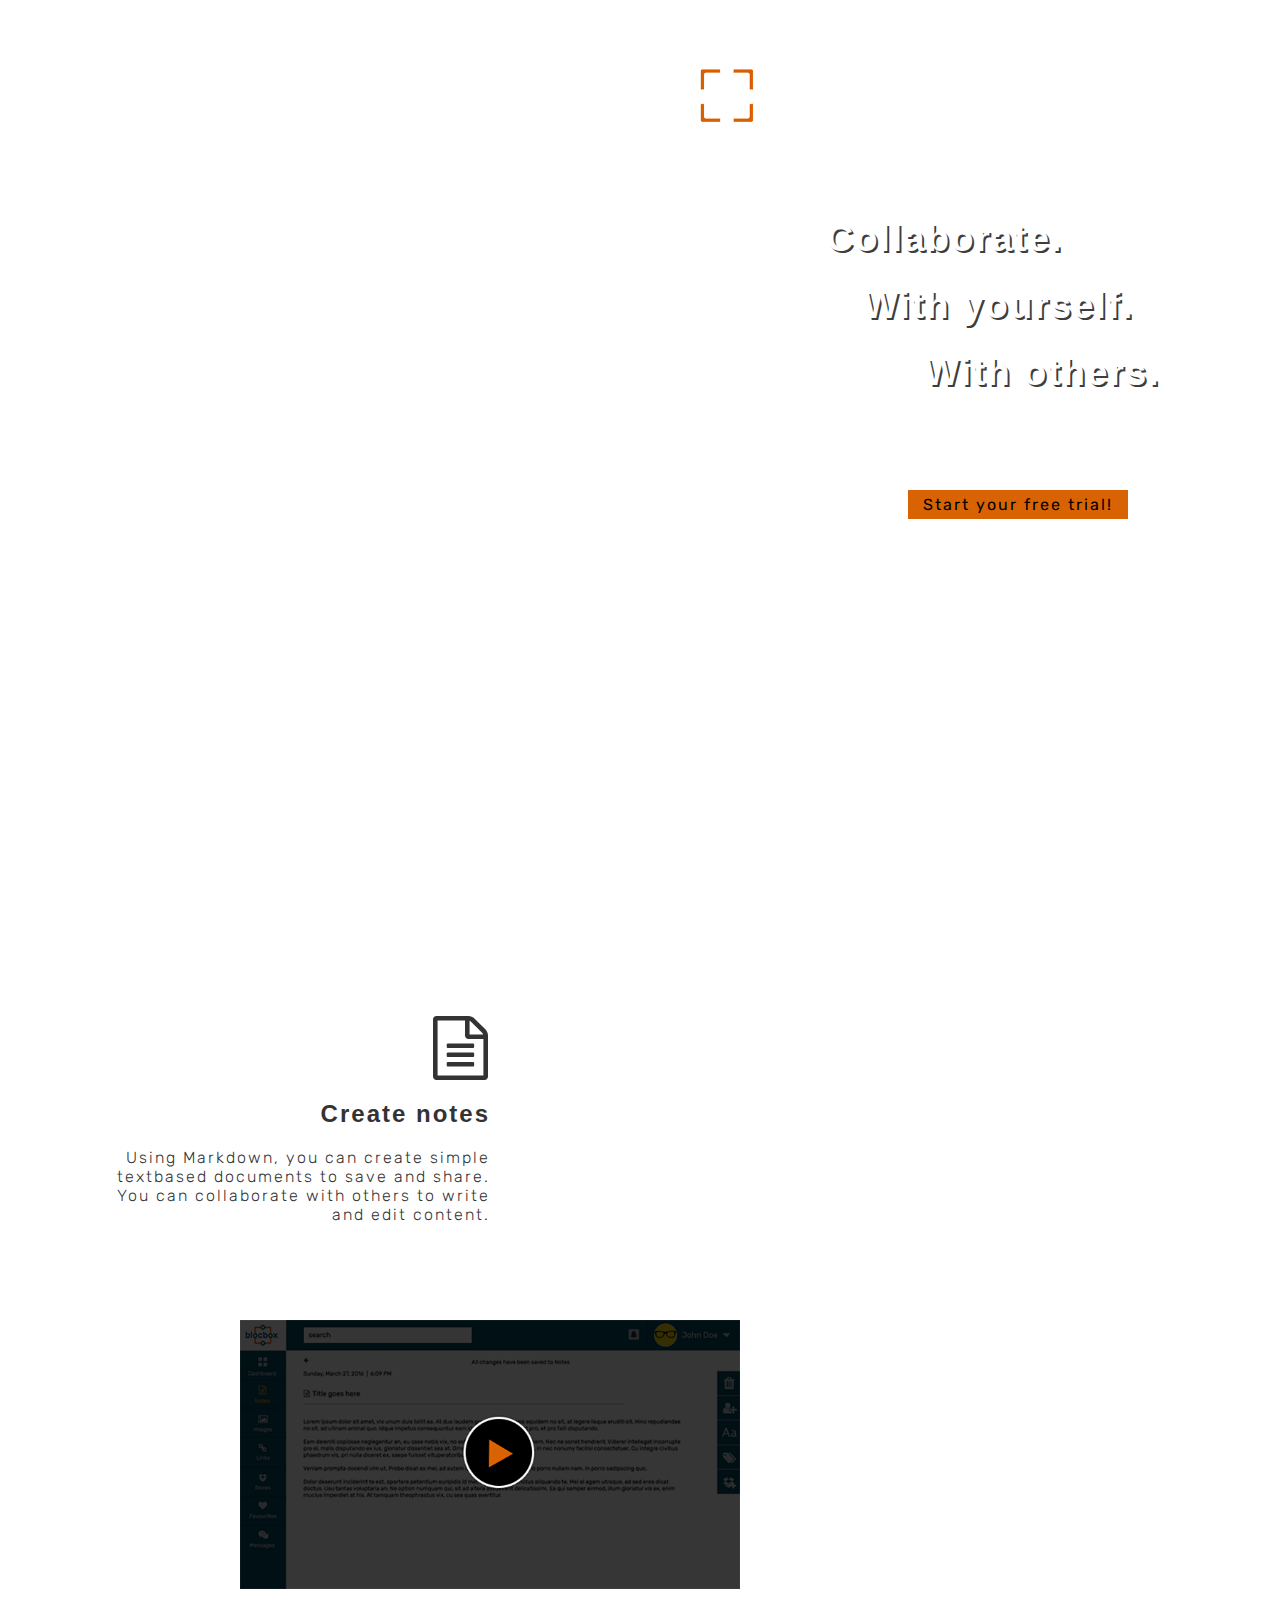
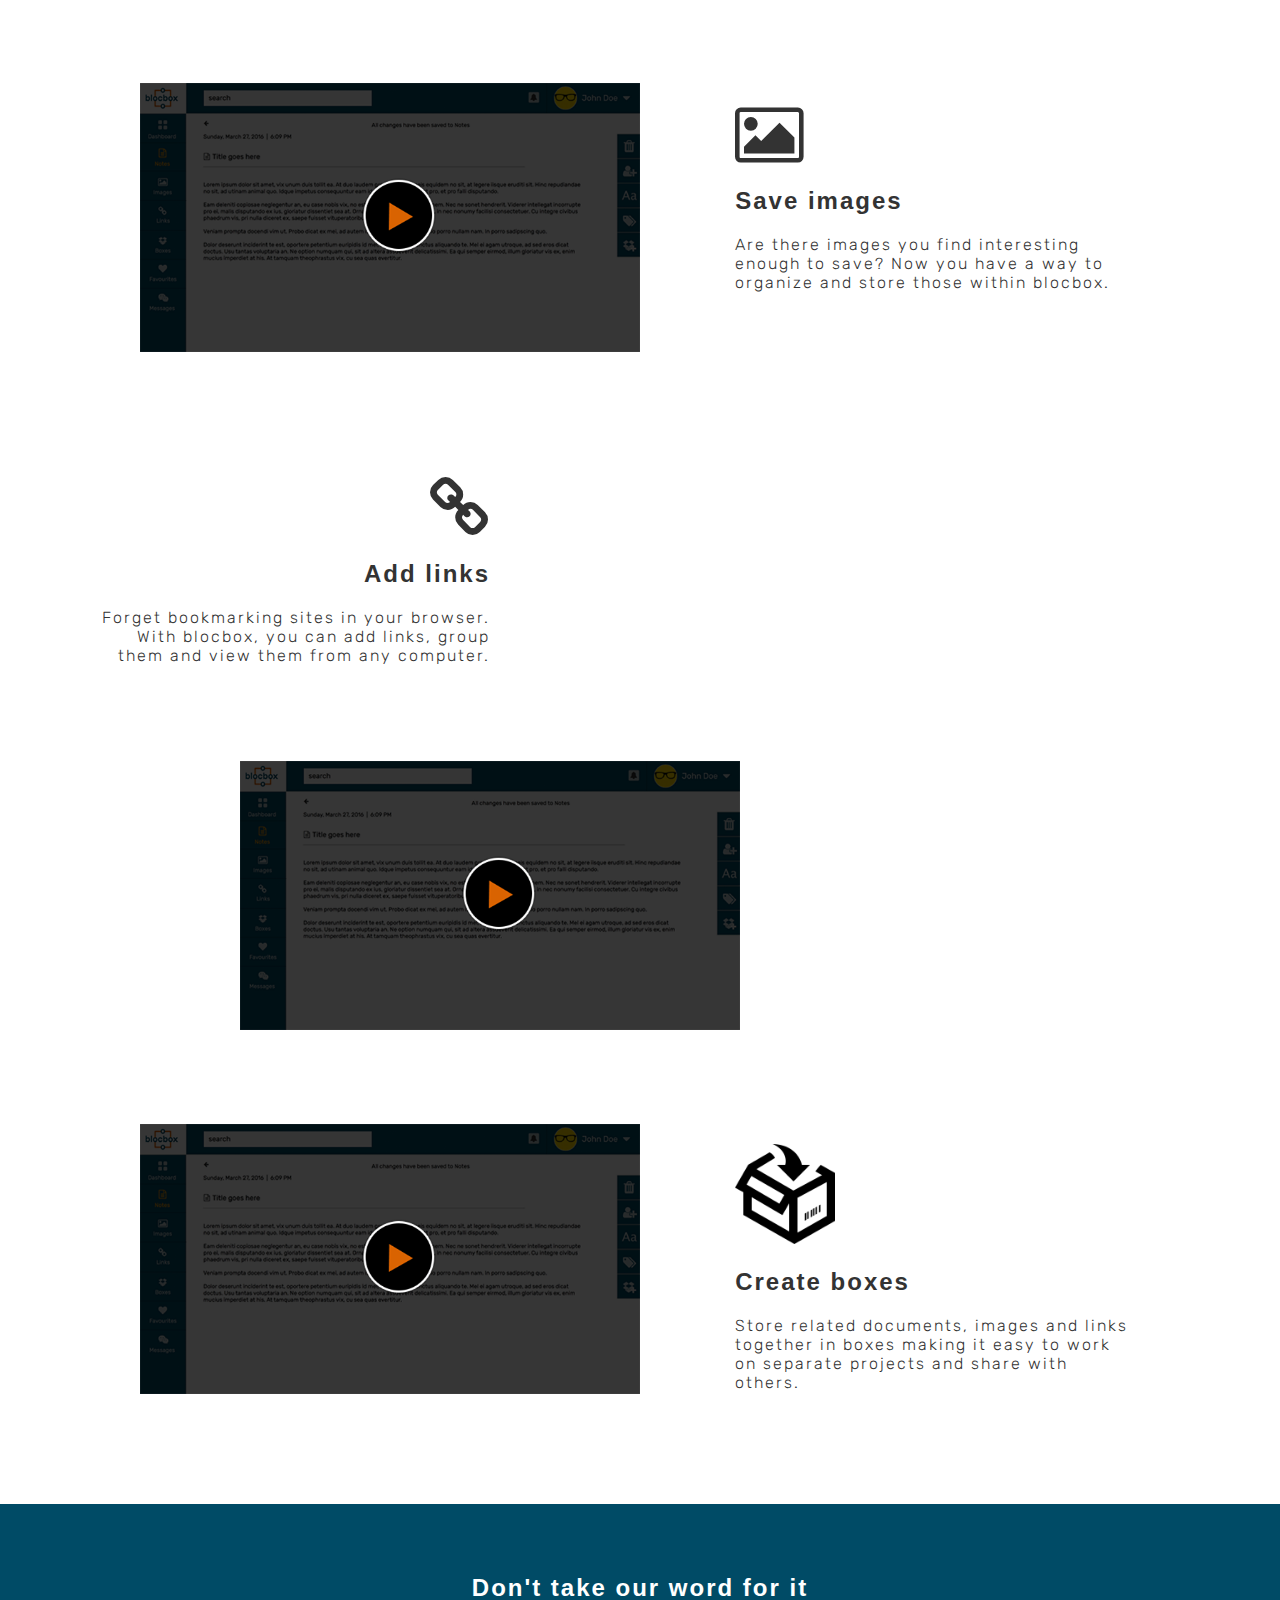
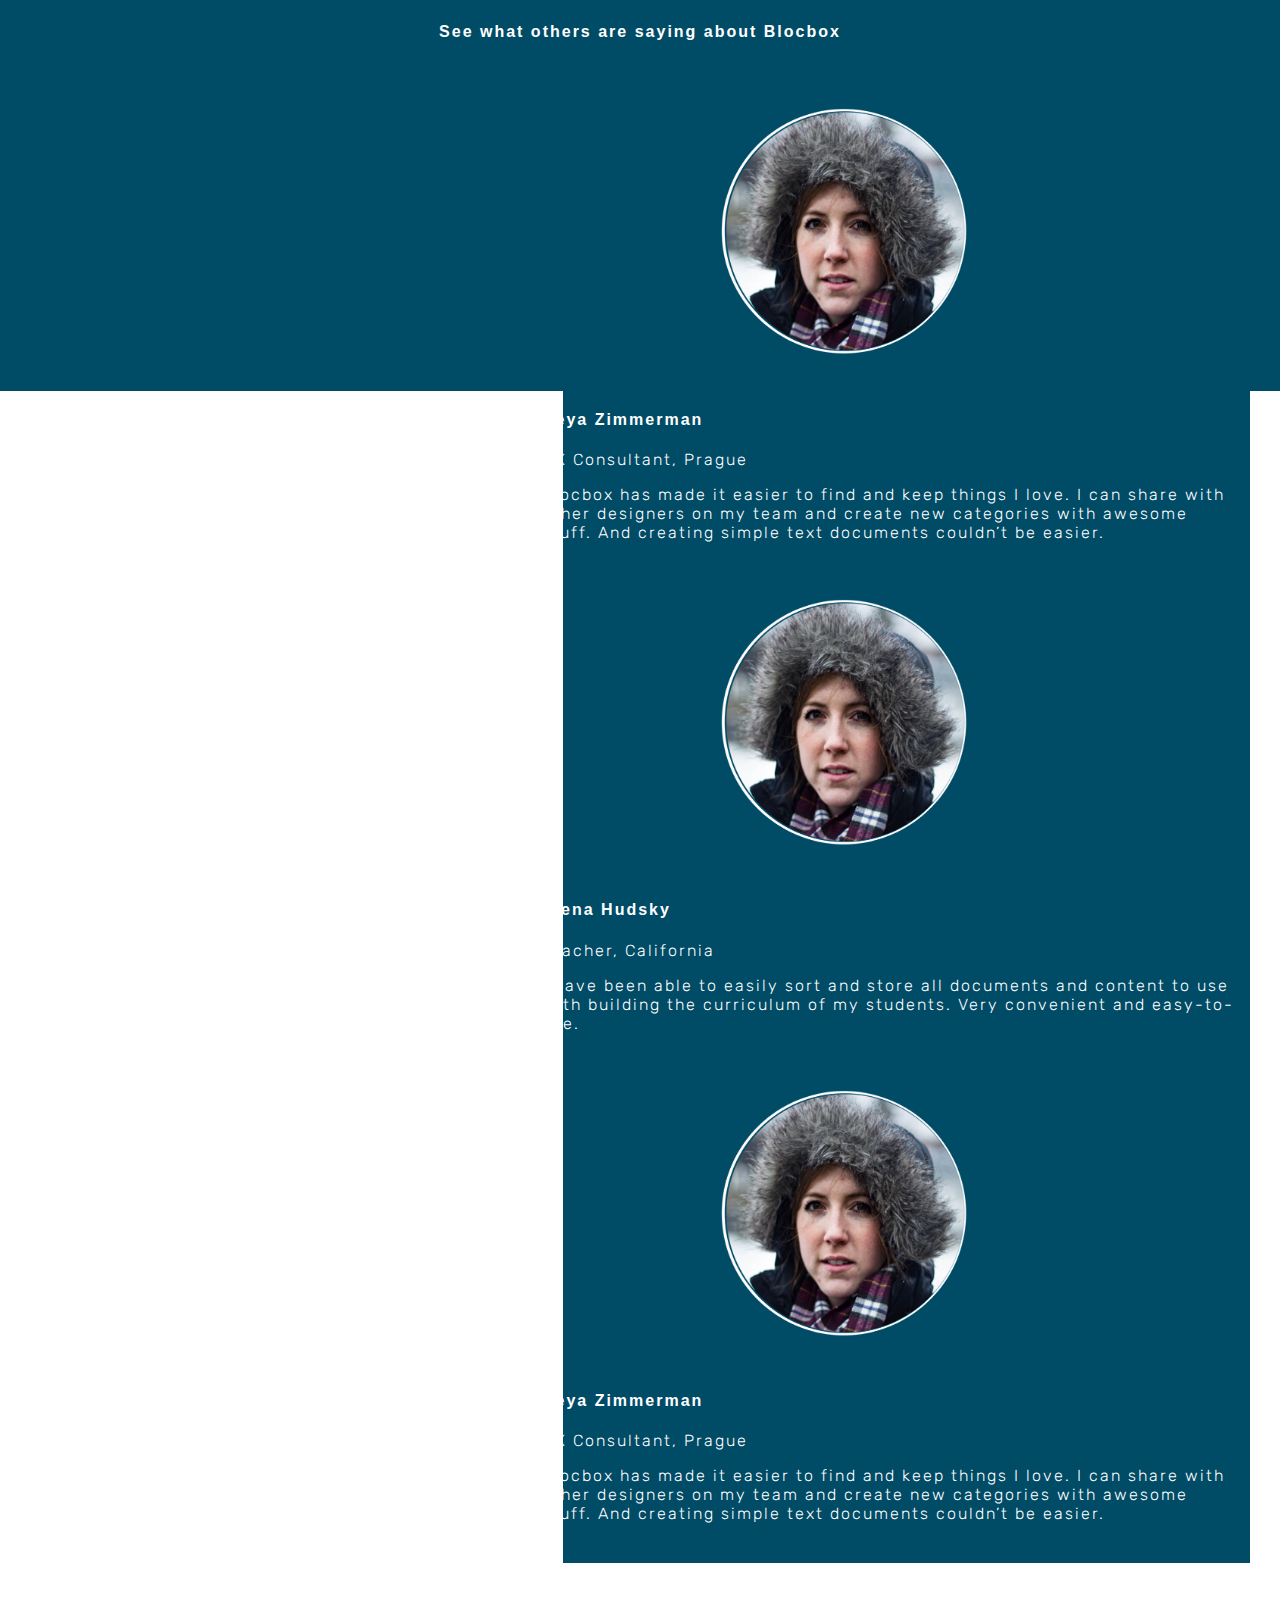
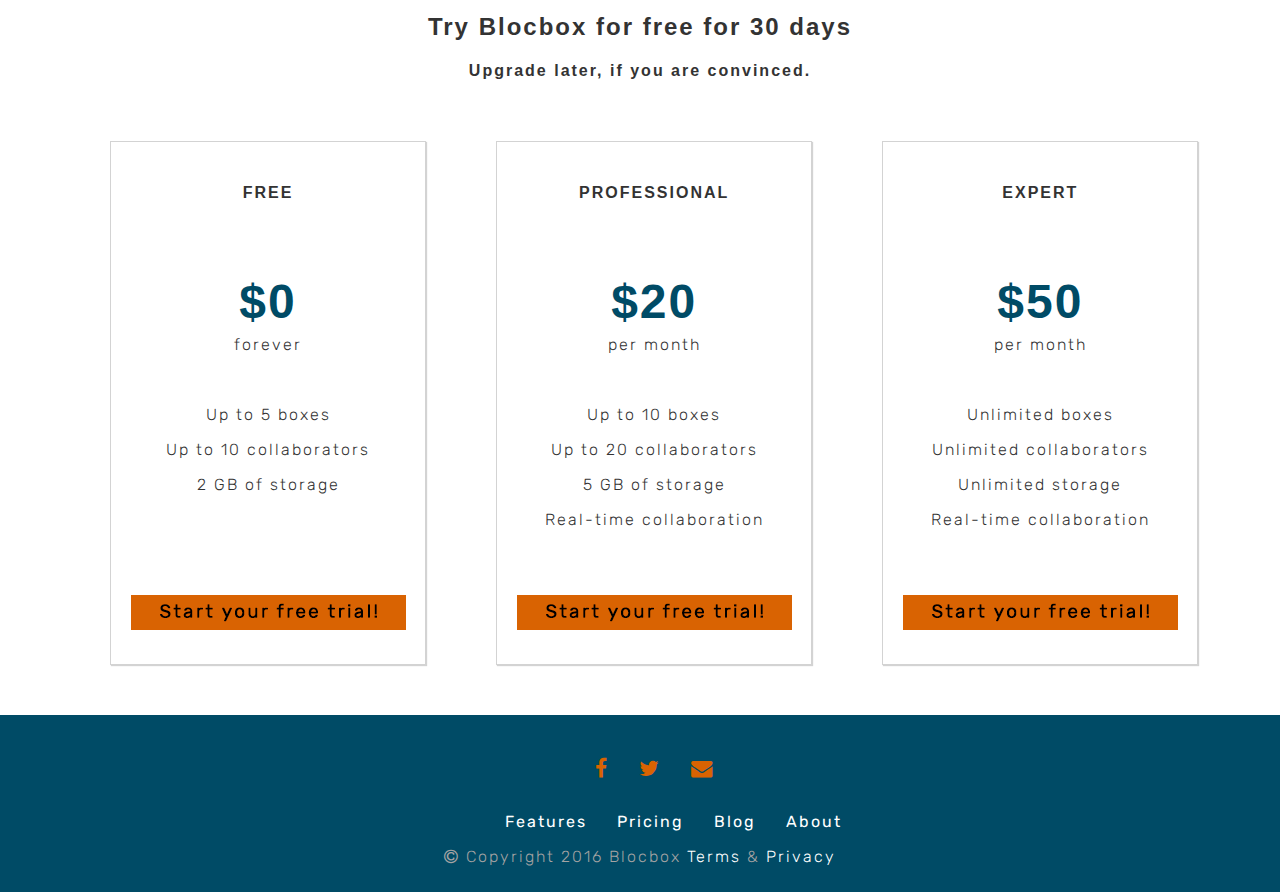
==== commit b0a3b2a0: "Fixed CSS,images loading issue" ====
--- a/index.html
+++ b/index.html
@@ -6,10 +6,10 @@
     <meta charset="UTF-8">
     <title>Collaborate. With yourself. With others. | Blocbox</title>
     <link href="https://fonts.googleapis.com/css?family=Rubik" rel="stylesheet" type="text/css">
-    <link rel="stylesheet" href="/Users/v644093/Downloads/Bloc/BlocBox/css/font-awesome.min.css">
-    <link rel="stylesheet" href="/Users/v644093/Downloads/Bloc/BlocBox/css/blocbox.css">
-    <link rel="stylesheet" href="/Users/v644093/Downloads/Bloc/BlocBox/css/normalize.css">
-    <link rel="stylesheet" href="/Users/v644093/Downloads/Bloc/BlocBox/css/animate.min.css">
+    <link rel="stylesheet" href="css/font-awesome.min.css">
+    <link rel="stylesheet" href="css/blocbox.css">
+    <link rel="stylesheet" href="css/normalize.css">
+    <link rel="stylesheet" href="css/animate.min.css">
   </head>
   <body>
     <header id="hero">
@@ -23,7 +23,7 @@
             </ul>
           </div>
           <div id="logo">
-            <a href="index.html" id="logo"><img src="/Users/v644093/Downloads/Bloc/BlocBox/images/blocboxlogo.png" alt="blocbox" /></a>
+            <a href="index.html" id="logo"><img src="images/blocboxlogo.png" alt="blocbox" /></a>
           </div>
           <div>
             <ul id="signbuttons">
@@ -51,12 +51,12 @@
             <p>Using Markdown, you can create simple text­based documents to save and share. You can collaborate with others to write and edit content.</p>
           </div>
           <div class="one-half videoimageright">
-            <img width="500" src="/Users/v644093/Downloads/Bloc/BlocBox/images/video.png">
+            <img width="500" src="images/video.png">
           </div>
         </li>
         <li class="feature">
           <div class="one-half videoimageleft">
-            <img width="500" src="/Users/v644093/Downloads/Bloc/BlocBox/images/video.png">
+            <img width="500" src="images/video.png">
           </div>
           <div class="one-half featuredetailright">
             <i class="fa fa-image fa-4x"></i>
@@ -71,15 +71,15 @@
             <p>Forget bookmarking sites in your browser. With blocbox, you can add links, group them and view them from any computer. </p>
           </div>
           <div class="one-half videoimageright">
-            <img width="500" src="/Users/v644093/Downloads/Bloc/BlocBox/images/video.png">
+            <img width="500" src="images/video.png">
           </div>
         </li>
         <li class="feature">
           <div class="one-half videoimageleft">
-            <img width="500" src="/Users/v644093/Downloads/Bloc/BlocBox/images/video.png">
+            <img width="500" src="images/video.png">
           </div>
           <div class="one-half featuredetailright">
-            <img src="/Users/v644093/Downloads/Bloc/BlocBox/images/box.png" width="100" height="100">
+            <img src="images/box.png" width="100" height="100">
             <h2>Create boxes</h2>
             <p>Store related documents, images and links together in boxes making it easy to work on separate projects and share with others.</p>
           </div>
@@ -97,7 +97,7 @@
             <input type="radio" id="tab-1" name="tab-group-1" checked>
             <label for="tab-1"></label>
             <div class="content">
-              <img class="testimage" width="250" height="250" src="/Users/v644093/Downloads/Bloc/BlocBox/images/testimonial.png">
+              <img class="testimage" width="250" height="250" src="images/testimonial.png">
               <div class="testdesc">
                 <h4>Keya Zimmerman</h4>
                 <p>UX Consultant, Prague</p>
@@ -110,7 +110,7 @@
             <label for="tab-2"></label>
             
             <div class="content">
-              <img class="testimage" width="250" height="250" src="/Users/v644093/Downloads/Bloc/BlocBox/images/testimonial.png">
+              <img class="testimage" width="250" height="250" src="images/testimonial.png">
               <div class="testdesc">
                 <h4>Elena Hudsky</h4>
                 <p>Teacher, California</p>
@@ -123,7 +123,7 @@
             <label for="tab-3"></label>
             
             <div class="content">
-              <img class="testimage" width="250" height="250" src="/Users/v644093/Downloads/Bloc/BlocBox/images/testimonial.png">
+              <img class="testimage" width="250" height="250" src="images/testimonial.png">
               <div class="testdesc">
                 <h4>Keya Zimmerman</h4>
                 <p>UX Consultant, Prague</p>
@@ -145,7 +145,7 @@
             <p>Up to 5 boxes</p>
             <p>Up to 10 collaborators</p>
             <p>2 GB of storage</p>
-            <img class="starttrial1" src="/Users/v644093/Downloads/Bloc/BlocBox/images/starttrial.png">
+            <img class="starttrial1" src="images/starttrial.png">
           </li>
           <li class="one-third pricingbox">
             <h4>PROFESSIONAL</h4></br>
@@ -155,7 +155,7 @@
             <p>Up to 20 collaborators</p>
             <p>5 GB of storage</p>
             <p>Real-time collaboration</p>
-            <img class="starttrial" src="/Users/v644093/Downloads/Bloc/BlocBox/images/starttrial.png">
+            <img class="starttrial" src="images/starttrial.png">
           </li>
           <li class="one-third pricingbox">
             <h4>EXPERT</h4></br>
@@ -165,7 +165,7 @@
             <p>Unlimited collaborators</p>
             <p>Unlimited storage</p>
             <p>Real-time collaboration</p>
-            <img class="starttrial" src="/Users/v644093/Downloads/Bloc/BlocBox/images/starttrial.png">
+            <img class="starttrial" src="images/starttrial.png">
           </li>
         </ul>
       </div>
--- a/css/blocbox.css
+++ b/css/blocbox.css
@@ -0,0 +1,615 @@
+html, body {
+  overflow-x: hidden;
+}
+
+body {
+  font-family: 'Rubik', Helvetica, Arial, sans-serif;
+  letter-spacing: 2px;
+  color: #333333;
+}
+
+h1, h2, h3, h4 {
+  font-family: 'Quando', Helvetica, Arial, sans-serif;
+}
+
+p {
+  font-size: 16px;
+  line-height: 19px;
+  font-weight: 100;
+}
+
+a {
+  text-decoration: none;
+}
+
+ul {
+  list-style: none;
+}
+
+header nav {
+  padding: 3% 0;
+  font-size: 1em;
+}
+
+header {
+  margin-bottom: 0;
+}
+
+header nav ul {
+   display:inline;
+   text-align: right;
+   float:right;
+   margin:-20px;;
+ }
+
+header nav ul > li {
+  float: left;
+  display: inline;
+  padding: 25px 20px;
+}
+
+.footer {
+  text-align: center;
+  align-content: center;
+  background: #004b66;
+  padding: 10px 0;
+  color: white;
+}
+
+.footer p {
+  color: #a4a3a3;
+}
+
+.footer a {
+  color: white;
+}
+
+.contactbuttons {
+  padding-top: 20px;
+  width: 50%;
+  margin-left: 41%;
+  color: #d96302;
+
+}
+
+.social {
+  float: left;
+  margin-left: 30px;
+}
+
+.link {
+  float: left;
+  margin-left: 30px;
+}
+
+.links {
+  width: 50%;
+  margin-left: 34%;
+}
+
+.container {
+
+  padding-left: 5px;
+  padding-right: 5px;
+  position: relative;
+}
+
+.container:before,
+.container:after {
+  content: " ";
+  display: table;
+}
+
+.container:after {
+  clear: both;
+}
+
+.one-half, .one-third {
+  width: 94%;
+  float: left;
+  position: relative;
+  min-height: 1px;
+  margin: 0, 4%, 20px;
+}
+
+@media (min-width: 768px) {
+  .container {
+    width: 750px;
+  }
+}
+
+@media (min-width: 992px) {
+  .container {
+    width: 970px;
+  }
+  
+  .one-half {
+    width: 48%;
+  }
+  
+  .one-third {
+    width: 25.33333%;
+  }
+}
+
+@media (min-width: 1200px) {
+  .container {
+    width: 1170px;
+    margin: 0 10%;
+  }
+}
+
+#logo {
+  vertical-align: middle;
+  float: left;
+  margin-left: 5%;
+}
+
+#herotext {
+  padding-left: 50px;
+  float:right;
+  width: 45%;
+}
+
+#herotext > a {
+  padding: 5px 15px;
+  color: black;
+  background: #d96302;
+  margin-top: 50px;
+  margin-left: 25%;
+}
+
+.herocaption {
+  padding-left: 50px;
+  font-size: 2.3em;
+  text-shadow: 2px 2px #3E3D3D;
+}
+
+#herodesc {
+  font-family: 'Rubik', Helvetica, Arial, sans-serif;
+  font-size: 1.4em;
+  text-align: center;
+}
+
+#hero {
+  color: white;
+  background: url(/Users/v644093/Downloads/Bloc/BlocBox/images/background.jpg) no-repeat center center; 
+  -webkit-background-size: cover;
+  -moz-background-size: cover;
+  -o-background-size: cover;
+  background-size: cover;
+  height: 100vh;
+}
+
+#menu {
+  float: left;
+}
+
+#features {
+  clear:both;
+}
+
+.feature {
+  clear:both;
+}
+
+.featuredetailleft {
+  margin-top: 90px;
+  width: 400px;
+  margin-right: -50px;
+  text-align: right;
+  padding: 10px 50px;
+}
+
+.featuredetailright {
+  margin-top: 80px;
+  width: 400px;
+  text-align: left;
+  margin-right: 100px;
+
+  padding: 10px 0;
+}
+
+#signbuttons {
+  float: right;
+  
+}
+
+#signbuttons a {
+  color: white;
+}
+
+
+.testimonials {
+  margin-top: 450px;
+  background-color: #004b66;
+  padding: 50px 100px;
+}
+
+#testimonialsheading {
+  text-align: center;
+  color: white;
+}
+
+.testdesc {
+  float: right;
+  color: white;
+  width: 700px;
+  margin-top: 30px;
+}
+
+.testimage {
+  margin-left: 150px;
+  margin-top: -10px;
+}
+
+#testimonialstab {
+  margin-bottom: 100px;
+  margin-left: auto;
+  margin-right: auto;
+}
+
+.pricing {
+  text-align: center;
+  padding: 50px 0;
+  clear:both;
+}
+
+.pricing:after {
+  content: " ";
+  display: table;
+}
+
+.pricing:after {
+  clear:both;
+}
+
+.pricing h1 {
+  font-size: 3em;
+  margin-bottom: -10px;
+  color: #004b66;
+}
+
+.pricingbox {
+  padding: 20px 0 30px 0;
+  border: 1px solid lightgray;
+  margin-left: 70px;
+  margin-top: 40px;
+  box-shadow: 1px 1px 1px lightgray;
+}
+
+.testdot {
+  float: left;
+  padding-top: 30px;
+  
+}
+
+.starttrial {
+  margin-top: 50px;
+}
+
+.starttrial1 {
+  margin-top: 85px;
+}
+
+.videoimageleft {
+  margin-top: 50px;
+  margin-left: 100px;
+  padding: 20px 0;
+}
+.videoimageright {
+  margin-left: 200px;
+  margin-top: 50px;
+  padding: 20px 0;
+}
+
+.tabs {
+  position: relative;   
+  min-height: 270px; /* This part sucks */
+  clear: both;
+  margin-top: 30px;
+  margin-bottom: 0;
+  
+}
+.tab {
+  float: left;
+  margin-left: 275px;
+}
+.tab label {
+  background: url(/Users/v644093/Downloads/Bloc/BlocBox/images/testimonialbutton.png) no-repeat center center; 
+  padding: 20px;
+  
+  /*border: 1px solid #ccc; */
+  
+
+  position: relative;
+}
+.tab [type=radio] {
+  display: none;   
+}
+.content {
+  position: absolute;
+  top: 20px;
+  left: 70px;
+  background: #004b66;
+  right: 0;
+  bottom: 0;
+  padding: 40px 0 0 0;
+}
+[type=radio]:checked ~ label {
+  background: url(/Users/v644093/Downloads/Bloc/BlocBox/images/testimonialbuttonselected.png) no-repeat center center; 
+  z-index: 2;
+}
+[type=radio]:checked ~ label ~ .content {
+  z-index: 1;
+}
+
+.dashboard {
+   background:#F7F7F7;
+ }
+ .left-nav {
+   height: 100%;
+   width:280px;
+   position: absolute;
+   -webkit-transition: all 0.3s ease-in-out;
+   -moz-transition: all 0.3s ease-in-out;
+   -o-transition: all 0.3s ease-in-out;
+   transition: all 0.3s ease-in-out;
+   transform: translate(-280px,0);
+     -webkit-transform: translate(-280px,0); /** Chrome & Safari **/
+     -o-transform: translate(-280px,0); /** Opera **/
+     -moz-transform: translate(-280px,0); /** Firefox **/
+ }
+ 
+ .left-nav.open {
+   display:block;
+   width:280px;
+   -webkit-transition: all 0.3s ease-in-out;
+   -moz-transition: all 0.3s ease-in-out;
+   -o-transition: all 0.3s ease-in-out;
+   transition: all 0.3s ease-in-out;
+   transform: translate(0,0);
+     -webkit-transform: translate(0,0); /** Chrome & Safari **/
+     -o-transform: translate(0,0); /** Opera **/
+     -moz-transform: translate(0,0); /** Firefox **/
+     z-index: 100;
+ }
+ .hamburger {
+   position:absolute;
+   z-index: 1000;
+   background:#34495E;
+   color:#FFF;
+   text-decoration: none;
+   font-size: 22px;
+   padding: 10px 15px;
+   border-radius: 4px;
+   left: 5px;
+   top: 15px;
+ }
+ 
+ @media (min-width:992px) {
+   .left-nav {
+     height: 100vh;
+     width:14.66666667%;
+     color:#FFFFFF;
+     background: #34495E;
+     background-image: linear-gradient(206deg, #5F81A3 0%, #34495E 94%);
+     float:left;
+     position: fixed;
+     display:block;
+     transform: translate(0,0);
+     -webkit-transform: translate(0,0); /** Chrome & Safari **/
+     -o-transform: translate(0,0); /** Opera **/
+     -moz-transform: translate(0,0); /** Firefox **/
+   }
+   .left-nav.open {
+     width:14.66666667%;
+     transform: translate(0,0);
+     -webkit-transform: translate(0,0); /** Chrome & Safari **/
+     -o-transform: translate(0,0); /** Opera **/
+     -moz-transform: translate(0,0); /** Firefox **/
+   }
+   .hamburger {
+     display:none;
+   }
+ }
+ 
+ .left-nav .site-logo {
+   padding:20px 0;
+   background:#34495E;
+   display:block;
+   text-align: center;
+ }
+ .left-nav .items {
+   padding:0 6%;
+ }
+ .left-nav .items p {
+   font-weight: 600;
+   text-transform: uppercase;
+   font-size: 12px;
+   color: #E2E2E2;
+   line-height: 15px;
+ }
+ .left-nav .items ul {
+   margin:0 0 40px;
+   padding:0;
+ }
+ .left-nav .items ul li {
+   list-style-type: none;
+   margin-bottom: 15px;
+ }
+ .left-nav .items ul li a {
+   color:#FFFFFF;
+   text-decoration: none;
+   font-weight: 100;
+ }
+ .left-nav .items ul li a i {
+   width:16px;
+   text-align: center;
+   margin-right:8px;
+ }
+ 
+ /* LEFT NAVBAR SETTINGS */
+ .left-nav .settings {
+   position:absolute;
+   background:#22303E;
+   width:100%;
+   bottom:0;
+   left:0;
+   right:0;
+   padding:10px 0;
+ }
+ .left-nav .settings img {
+   height:35px;
+   width:35px;
+   border-radius: 50%;
+   margin-left:10px;
+   display: inline-block;
+ }
+ .left-nav .settings p {
+   display: inline-block;
+   vertical-align: top;
+   padding-top: 8px;
+   font-weight: 400;
+   margin:0 0 0 10px;
+ }
+ .left-nav .settings a {
+   color:#FFFFFF;
+   text-decoration: none;
+   text-align: right;
+   float: right;
+   margin-right:10px;
+   margin-top:8px;
+ }
+ 
+ .content {
+   padding:6em 1% 1.5em;
+   float:right;
+   width:98%;
+   position: relative;
+ }
+ .content .header {
+   margin:0 1% 20px;
+ }
+ .content .header h1 {
+   font-family: "Lato", Helvetica, Arial, sans-serif;
+   font-weight: 100;
+   margin:0 0 30px;
+   font-size: 36px;
+   color: #3498DB;
+   line-height: 44px;
+   float: left;
+   display:inline-block;
+ }
+ .content .header > a {
+   float:right;
+ }
+ .content-item {
+   width:96%;
+   margin:0 2% 25px;
+   float:left;
+   display:block;
+ }
+ .item-box {
+   display:block;
+   height:230px;
+   background: #FFFFFF;
+   box-shadow: 0px 1px 3px 0px rgba(0,0,0,0.40);
+   position: relative;
+   overflow: hidden;
+   padding:20px;
+ }
+ 
+ /* Larger Mobile Devices */
+ @media (min-width:460px) {
+   .content {
+     padding:1.5em 1%;
+     float:right;
+     width:90%;
+     position: relative;
+   }
+   .content-item {
+     width:46%;
+     margin:0 2% 25px;
+     float:left;
+     display:block;
+   }
+ }
+/* Tablets */
+ @media (min-width:768px) {
+   .content {
+     padding:1.5em 5%;
+     float:right;
+     width:90%;
+     position: relative;
+   }
+   .content > .container {
+     width:700px;
+   }
+   .content-item {
+     width:31.33333%;
+     margin:0 1% 25px;
+   }
+ }
+/* Laptops and Desktops */
+ @media (min-width:992px) {
+   .content {
+     padding:1.5em 1%;
+     float:right;
+     width:83.33333333%;
+     position: relative;
+   }
+   .content > .container {
+     width:auto;
+   }
+   .content-item {
+     width:23%;
+     margin:0 1% 25px;
+   }
+ }
+ 
+ .item-box > img {
+   position:absolute;
+   height:100%;
+   width:auto;
+   top:0;
+   left:0;
+   right:0;
+ }
+ .item-box h2 {
+   font-family: 'Lato', Helvetica, Arial, sans-serif;
+   font-weight: 700;
+   font-size: 15px;
+   line-height: 17px;
+   margin:0;
+ }
+ .item-box h2 a {
+   color: #3498DB;
+   text-decoration: none;
+ }
+ .item-box h2 img {
+   width:20px;
+   height:16px;
+   position:relative;
+   top:2px;
+   margin-right:10px;
+ }
+ .item-box p {
+   font-size: 14px;
+   color: #333333;
+   line-height: 18px;
+   margin:10px 0 0;
+ }
+ 
+ .header a {
+  background: #d96302;
+  color: white;
+  padding: 10px 30px;
+ }
+ 
+ #left-nav img {
+  padding:-20px;
+  margin: -20px 0;
+ }
+
+
